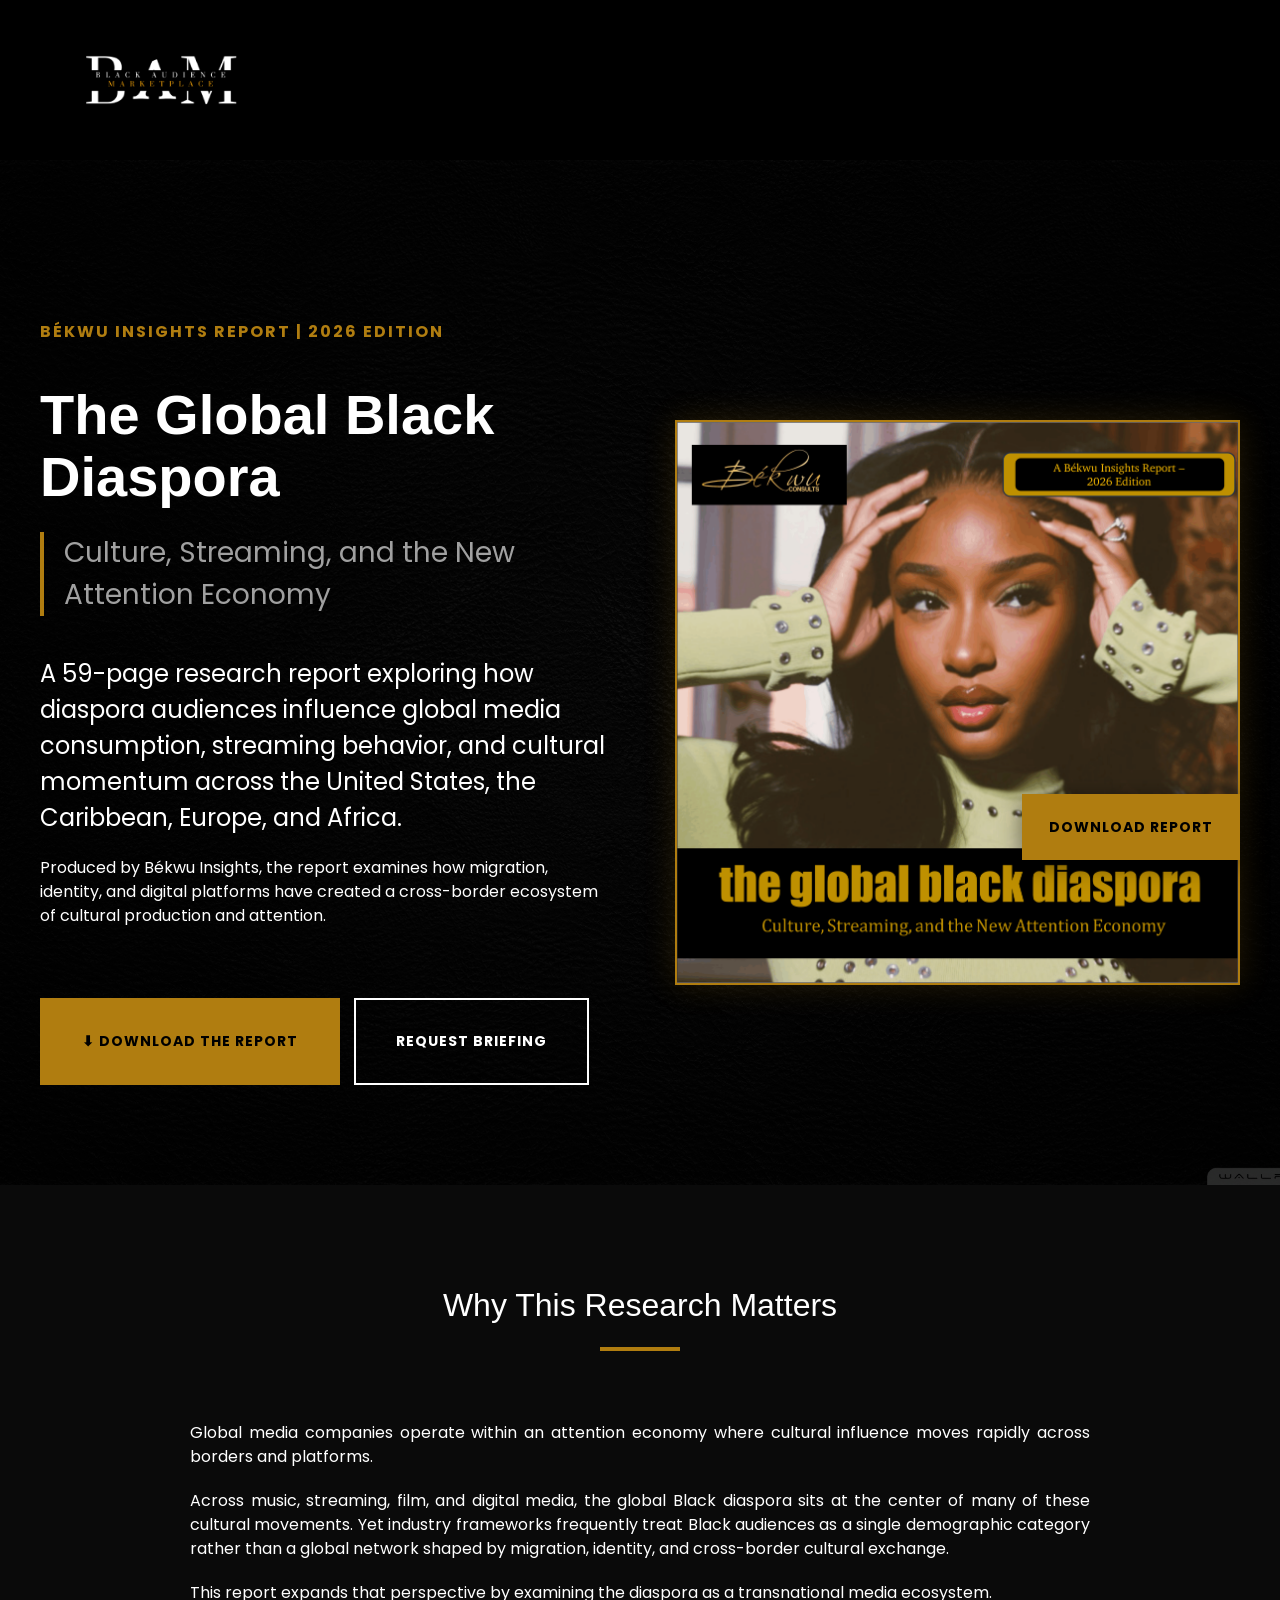
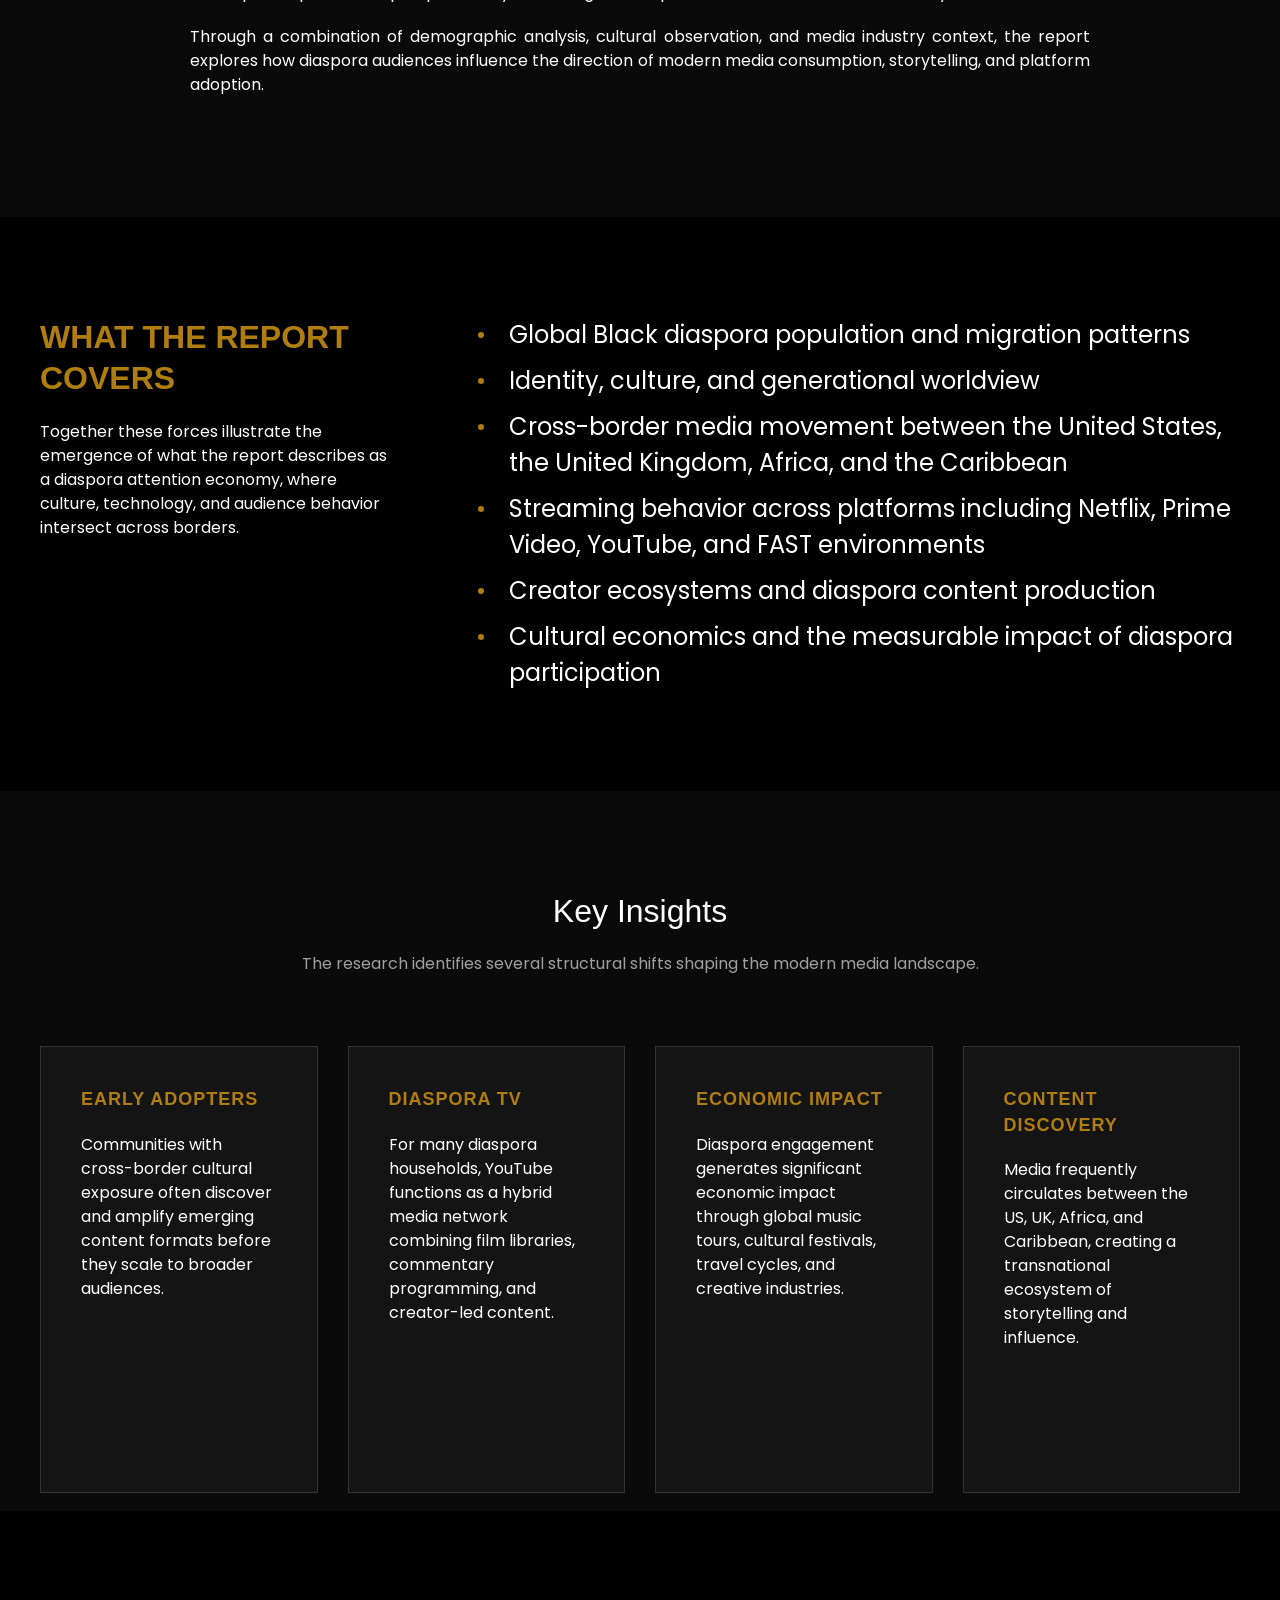
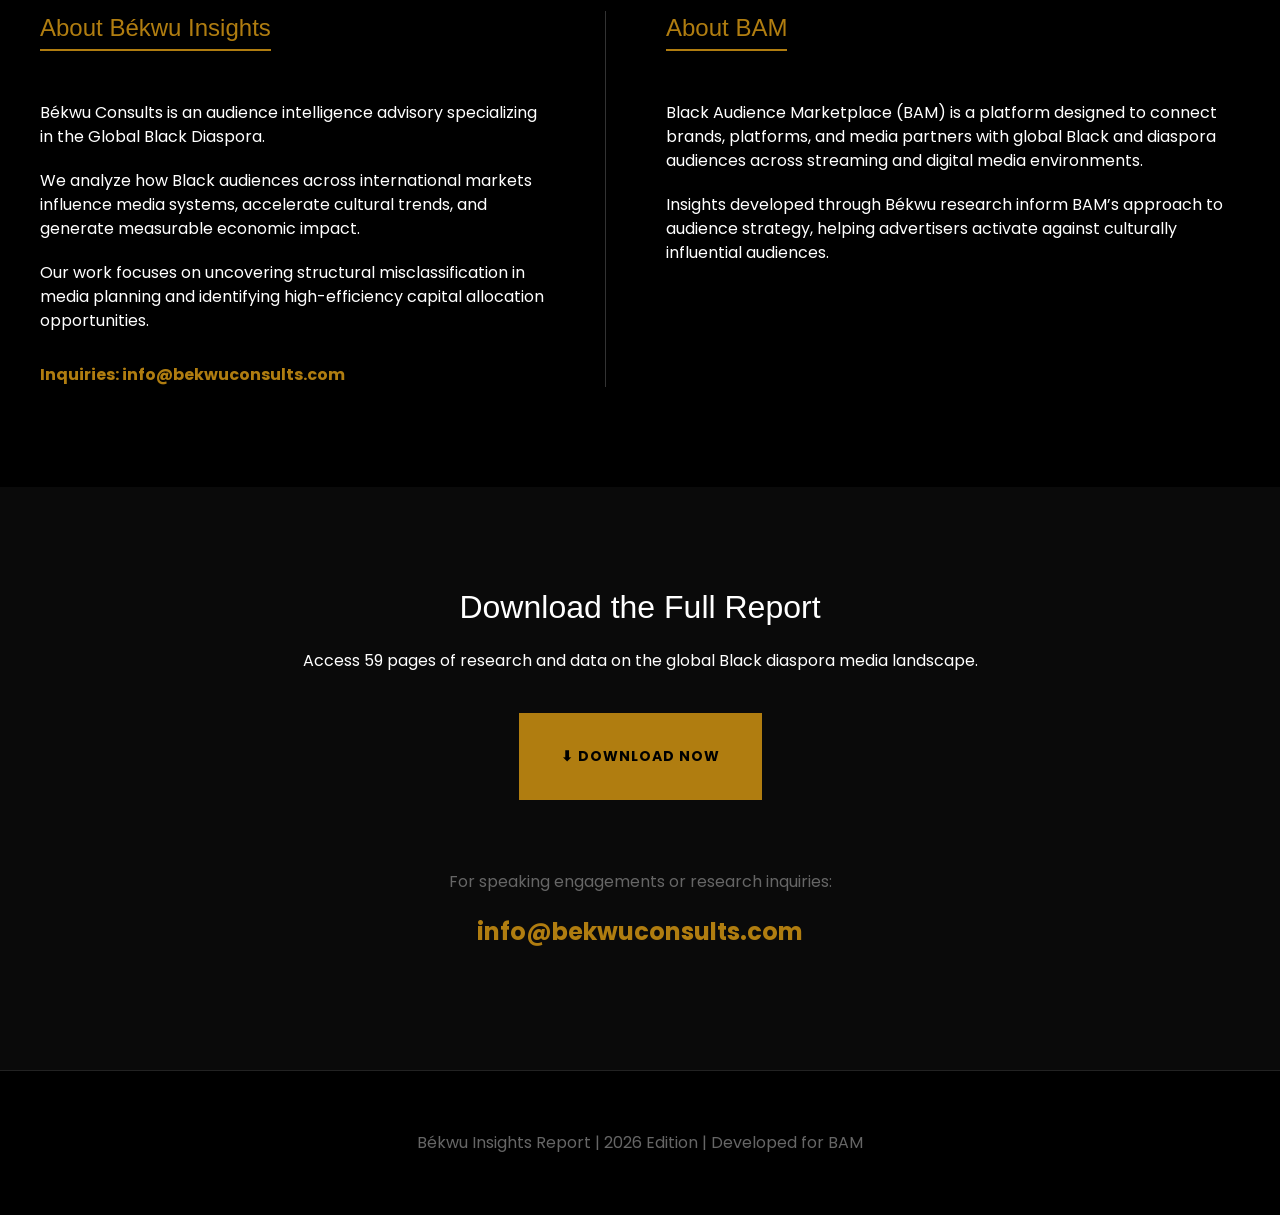
==== index.html @ 7a766313 "pushed" ====
<!DOCTYPE html>
<html lang="en">
<head>
    <meta charset="UTF-8">
    <meta name="viewport" content="width=device-width, initial-scale=1.0">
    <title>The Global Black Diaspora Report | Békwu Insights</title>

    <!-- Social Media Sharing Meta Tags -->
    <meta name="description" content="A 59-page research report exploring how diaspora audiences influence global media consumption, streaming behavior, and cultural momentum.">

    <!-- Open Graph / Facebook -->
    <meta property="og:type" content="website">
    <meta property="og:url" content="https://www.blackaudiencemarketplace.com/global-black-diaspora-report/">
    <meta property="og:title" content="The Global Black Diaspora: Culture, Streaming, and the New Attention Economy">
    <meta property="og:description" content="Download the 2026 Békwu Insights Report on global diaspora media consumption and cultural influence.">
    <meta property="og:image" content="https://www.blackaudiencemarketplace.com/global-black-diaspora-report/assets/img/cover.png">

    <!-- Twitter -->
    <meta property="twitter:card" content="summary_large_image">
    <meta property="twitter:url" content="https://www.blackaudiencemarketplace.com/global-black-diaspora-report/">
    <meta property="twitter:title" content="The Global Black Diaspora: Culture, Streaming, and the New Attention Economy">
    <meta property="twitter:description" content="Download the 2026 Békwu Insights Report on global diaspora media consumption and cultural influence.">
    <meta property="twitter:image" content="https://www.blackaudiencemarketplace.com/global-black-diaspora-report/assets/img/cover.png">

    <!-- Fonts -->
    <link href="https://fonts.googleapis.com/css2?family=Poppins:wght@400;500;600;700;800&display=swap" rel="stylesheet">
    <!-- UIkit Framework (referenced from main assets) -->
    <link rel="stylesheet" href="assets/css/vendors.min.css">
    <link rel="stylesheet" href="assets/css/font-awesome.min.css">
    <!-- Custom Dark Theme Styling -->
    <link rel="stylesheet" href="custom.css">

    <!-- Favicon -->
    <link rel="icon" type="image/png" href="assets/img/favicon.png">
</head>
<body>

<div class="nav-container">
    <div class="uk-container">
        <div class="uk-navbar-container uk-navbar-transparent">
            <nav class="uk-navbar" data-uk-navbar>
                <div class="uk-navbar-left">
                    <a href="https://blackaudiencemarketplace.com/" class="uk-navbar-item uk-logo">
                        <img src="assets/img/logo.png" alt="Black Audience Marketplace" class="logo-img">
                    </a>
                </div>
            </nav>
        </div>
    </div>
</div>

<!-- Hero Section -->
<section class="hero-section">
    <div class="uk-container">
        <div class="uk-grid uk-grid-large uk-flex-middle" data-uk-grid>
            <div class="uk-width-1-2@m">
                <span class="hero-label">Békwu Insights Report | 2026 Edition</span>
                <h1 class="hero-title">The Global Black Diaspora</h1>
                <p class="hero-subtitle">Culture, Streaming, and the New Attention Economy</p>

                <!-- Mobile Only Cover Image -->
                <div class="uk-hidden@m uk-margin-medium-bottom">
                    <div class="report-cover-container">
                        <img src="assets/img/cover.png" alt="Global Black Diaspora Report Cover" class="report-cover-img">
                    </div>
                </div>

                <p class="uk-text-large">A 59-page research report exploring how diaspora audiences influence global media consumption, streaming behavior, and cultural momentum across the United States, the Caribbean, Europe, and Africa.</p>
                <p>Produced by Békwu Insights, the report examines how migration, identity, and digital platforms have created a cross-border ecosystem of cultural production and attention.</p>

                <div class="uk-margin-large-top">
                    <button class="uk-button uk-button-primary-custom uk-button-large download-trigger">⬇ Download the Report</button>
                    <button class="uk-button uk-button-secondary-custom uk-button-large uk-margin-small-left briefing-trigger">Request Briefing</button>
                </div>
            </div>
            <div class="uk-width-1-2@m uk-visible@m">
                <div class="report-cover-container">
                    <img src="assets/img/cover.png" alt="Global Black Diaspora Report Cover" class="report-cover-img">
                </div>
            </div>
        </div>
    </div>
</section>

<!-- Why This Research Matters -->
<section class="section-padding bg-dark-alt">
    <div class="uk-container uk-container-small">
        <div class="uk-text-center uk-margin-large-bottom">
            <h2 class="uk-heading-small" style="color: #fff;">Why This Research Matters</h2>
            <div style="height: 4px; width: 80px; background: #b07d10; margin: 20px auto;"></div>
        </div>
        <div class="uk-column-1-1 uk-text-justify">
            <p>Global media companies operate within an attention economy where cultural influence moves rapidly across borders and platforms.</p>
            <p>Across music, streaming, film, and digital media, the global Black diaspora sits at the center of many of these cultural movements. Yet industry frameworks frequently treat Black audiences as a single demographic category rather than a global network shaped by migration, identity, and cross-border cultural exchange.</p>
            <p>This report expands that perspective by examining the diaspora as a transnational media ecosystem.</p>
            <p>Through a combination of demographic analysis, cultural observation, and media industry context, the report explores how diaspora audiences influence the direction of modern media consumption, storytelling, and platform adoption.</p>
        </div>
    </div>
</section>

<!-- What The Report Covers -->
<section class="section-padding">
    <div class="uk-container">
        <div class="uk-grid uk-grid-large" data-uk-grid>
            <div class="uk-width-1-3@m">
                <h2 class="uk-text-bold" style="color: #b07d10; text-transform: uppercase;">What the Report Covers</h2>
                <p>Together these forces illustrate the emergence of what the report describes as a diaspora attention economy, where culture, technology, and audience behavior intersect across borders.</p>
            </div>
            <div class="uk-width-2-3@m">
                <ul class="uk-list uk-list-bullet uk-text-large">
                    <li>Global Black diaspora population and migration patterns</li>
                    <li>Identity, culture, and generational worldview</li>
                    <li>Cross-border media movement between the United States, the United Kingdom, Africa, and the Caribbean</li>
                    <li>Streaming behavior across platforms including Netflix, Prime Video, YouTube, and FAST environments</li>
                    <li>Creator ecosystems and diaspora content production</li>
                    <li>Cultural economics and the measurable impact of diaspora participation</li>
                </ul>
            </div>
        </div>
    </div>
</section>

<!-- Key Insights -->
<section class="section-padding bg-dark-alt">
    <div class="uk-container">
        <div class="uk-text-center uk-margin-large-bottom">
            <h2 class="uk-heading-small" style="color: #fff;">Key Insights</h2>
            <p style="color: #a0a0a0;">The research identifies several structural shifts shaping the modern media landscape.</p>
        </div>

        <div class="uk-grid uk-grid-medium uk-child-width-1-2@s uk-child-width-1-4@m" data-uk-grid>
            <div>
                <div class="insight-card">
                    <h4>Early Adopters</h4>
                    <p>Communities with cross-border cultural exposure often discover and amplify emerging content formats before they scale to broader audiences.</p>
                </div>
            </div>
            <div>
                <div class="insight-card">
                    <h4>Diaspora TV</h4>
                    <p>For many diaspora households, YouTube functions as a hybrid media network combining film libraries, commentary programming, and creator-led content.</p>
                </div>
            </div>
            <div>
                <div class="insight-card">
                    <h4>Economic Impact</h4>
                    <p>Diaspora engagement generates significant economic impact through global music tours, cultural festivals, travel cycles, and creative industries.</p>
                </div>
            </div>
            <div>
                <div class="insight-card">
                    <h4>Content Discovery</h4>
                    <p>Media frequently circulates between the US, UK, Africa, and Caribbean, creating a transnational ecosystem of storytelling and influence.</p>
                </div>
            </div>
        </div>
    </div>
</section>

<!-- About Sections -->
<section class="section-padding about-section">
    <div class="uk-container">
        <div class="uk-grid uk-grid-large" data-uk-grid>
            <div class="uk-width-1-2@m about-col-insights">
                <h3>About Békwu Insights</h3>
                <p>Békwu Consults is an audience intelligence advisory specializing in the Global Black Diaspora.</p>
                <p>We analyze how Black audiences across international markets influence media systems, accelerate cultural trends, and generate measurable economic impact.</p>
                <p>Our work focuses on uncovering structural misclassification in media planning and identifying high-efficiency capital allocation opportunities.</p>
                <p class="uk-text-bold" style="color: #b07d10; margin-top: 30px; ">Inquiries: <a href="mailto:info@bekwuconsults.com" style="color: #b07d10; text-decoration: none;">info@bekwuconsults.com</a></p>
            </div>
            <div class="uk-width-1-2@m about-col-bam">
                <div class="uk-hidden@m uk-margin-large-top" style="border-top: 1px solid #333; padding-top: 40px;"></div>
                <h3>About BAM</h3>
                <p>Black Audience Marketplace (BAM) is a platform designed to connect brands, platforms, and media partners with global Black and diaspora audiences across streaming and digital media environments.</p>
                <p>Insights developed through Békwu research inform BAM’s approach to audience strategy, helping advertisers activate against culturally influential audiences.</p>
            </div>
        </div>
    </div>
</section>

<!-- Call to Action -->
<section class="section-padding bg-dark-alt uk-text-center">
    <div class="uk-container uk-container-small">
        <h2 class="uk-margin-bottom" style="color: #fff;">Download the Full Report</h2>
        <p class="uk-margin-medium-bottom">Access 59 pages of research and data on the global Black diaspora media landscape.</p>
        <button class="uk-button uk-button-primary-custom uk-button-large download-trigger">⬇ Download Now</button>
        <div class="uk-margin-large-top">
            <p style="color: #666;">For speaking engagements or research inquiries:</p>
            <p class="uk-text-large uk-text-bold" style="color: #b07d10;"><a href="mailto:info@bekwuconsults.com" style="color: #b07d10; text-decoration: none;">info@bekwuconsults.com</a></p>
        </div>
    </div>
</section>

<!-- Footer -->
<footer class="footer-line">
    <div class="uk-container">
        <p>Békwu Insights Report | 2026 Edition | Developed for BAM</p>
    </div>
</footer>

<!-- Sticky Download Button -->
<div class="sticky-download">
    <button class="uk-button uk-button-primary-custom download-trigger">Download Report</button>
</div>

<!-- Modal Popup -->
<div id="download-modal" data-uk-modal>
    <div class="uk-modal-dialog uk-modal-body">
        <button class="uk-modal-close-default" type="button" data-uk-close style="color: #fff;"></button>
        <h2 class="uk-modal-title">Download the Report</h2>
        <p style="color: #a0a0a0;">Join media leaders exploring the Global Black Diaspora attention economy.</p>
        <div style="border: 1px solid #333; padding: 20px; margin-bottom: 30px;">
            <p class="uk-text-small" style="margin-bottom: 0;">Access: <strong>The Global Black Diaspora: Culture, Streaming, and the New Attention Economy.</strong></p>
        </div>

        <form id="download-form" class="uk-form-stacked">
            <div class="uk-grid-small uk-child-width-1-2@s" data-uk-grid>
                <div>
                    <label class="uk-form-label">First Name *</label>
                    <input class="uk-input" type="text" name="firstName" required>
                </div>
                <div>
                    <label class="uk-form-label">Last Name *</label>
                    <input class="uk-input" type="text" name="lastName" required>
                </div>
            </div>
            <div class="uk-margin-small">
                <label class="uk-form-label">Email Address *</label>
                <input class="uk-input" type="email" name="email" required>
            </div>
            <div class="uk-grid-small uk-child-width-1-2@s" data-uk-grid>
                <div>
                    <label class="uk-form-label">Company</label>
                    <input class="uk-input" type="text" name="company">
                </div>
                <div>
                    <label class="uk-form-label">Role / Title</label>
                    <input class="uk-input" type="text" name="role">
                </div>
            </div>
            <div class="uk-margin-small">
                <label class="uk-form-label">Industry</label>
                <select class="uk-select" name="industry">
                    <option value="">Select Industry...</option>
                    <option>Brand / Advertiser</option>
                    <option>Media Company / Network</option>
                    <option>Streaming Platform</option>
                    <option>Advertising Agency</option>
                    <option>Investment / Finance</option>
                    <option>Research / Analytics</option>
                    <option>Production Company / Studio</option>
                    <option>Independent Creator</option>
                    <option>Other</option>
                </select>
            </div>
            <div class="uk-margin-small">
                <label class="uk-form-label">Area of Interest</label>
                <select class="uk-select" name="interest">
                    <option value="">Select Interest...</option>
                    <option>Advertising & Brand Strategy</option>
                    <option>Streaming / Platform Strategy</option>
                    <option>Diaspora Media & Cultural Trends</option>
                    <option>Investment Opportunities</option>
                    <option>Content Production & Distribution</option>
                    <option>Academic / Research</option>
                    <option>General Interest</option>
                </select>
            </div>

            <div class="uk-margin-large-top">
                <button type="submit" class="uk-button uk-button-primary-custom uk-width-1-1">Access Report</button>
            </div>

            <p class="uk-text-small uk-text-muted uk-margin-top uk-text-center">Your information will only be used for research updates and insights from Békwu Consults.</p>
        </form>

        <div id="thank-you-message" style="display:none;" class="uk-text-center uk-padding">
            <div class="uk-margin-medium-bottom">
                <i class="fa fa-check-circle fa-4x" style="color: #b07d10;"></i>
            </div>
            <h3 style="color: #fff;">Thank You.</h3>
            <p>Your research download will begin shortly.</p>
            <p class="uk-text-small" style="color: #666;">Check your downloads folder or <a href="#" id="manual-download" style="color: #b07d10;">click here</a>.</p>
        </div>
    </div>
</div>

<!-- Briefing Modal -->
<div id="briefing-modal" data-uk-modal>
    <div class="uk-modal-dialog uk-modal-body">
        <button class="uk-modal-close-default" type="button" data-uk-close style="color: #fff;"></button>
        <h2 class="uk-modal-title">Request an Executive Briefing</h2>
        <p style="color: #a0a0a0;">Schedule a research briefing or strategy discussion based on insights from <strong>The Global Black Diaspora: Culture, Streaming, and the New Attention Economy.</strong></p>

        <form id="briefing-form" class="uk-form-stacked uk-margin-top">
            <div class="uk-grid-small uk-child-width-1-2@s" data-uk-grid>
                <div>
                    <label class="uk-form-label">First Name *</label>
                    <input class="uk-input" type="text" name="firstName" required>
                </div>
                <div>
                    <label class="uk-form-label">Last Name *</label>
                    <input class="uk-input" type="text" name="lastName" required>
                </div>
            </div>
            <div class="uk-margin-small">
                <label class="uk-form-label">Email Address *</label>
                <input class="uk-input" type="email" name="email" required>
            </div>
            <div class="uk-grid-small uk-child-width-1-2@s" data-uk-grid>
                <div>
                    <label class="uk-form-label">Company / Organization</label>
                    <input class="uk-input" type="text" name="company">
                </div>
                <div>
                    <label class="uk-form-label">Role / Title</label>
                    <input class="uk-input" type="text" name="role">
                </div>
            </div>
            <div class="uk-margin-small">
                <label class="uk-form-label">Organization Type</label>
                <select class="uk-select" name="orgType">
                    <option value="">Select type...</option>
                    <option>Brand / Advertiser</option>
                    <option>Media Company / Network</option>
                    <option>Streaming Platform</option>
                    <option>Advertising Agency</option>
                    <option>Investment / Finance</option>
                    <option>Research / Analytics</option>
                    <option>Production Company / Studio</option>
                    <option>Independent Creator</option>
                    <option>Other</option>
                </select>
            </div>
            <div class="uk-margin-small">
                <label class="uk-form-label">Type of Inquiry</label>
                <select class="uk-select" name="inquiryType">
                    <option value="">Select inquiry...</option>
                    <option>Executive briefing on the report</option>
                    <option>Strategy discussion</option>
                    <option>Speaking engagement</option>
                    <option>Research collaboration</option>
                    <option>Consulting inquiry</option>
                    <option>Other</option>
                </select>
            </div>
            <div class="uk-margin-small">
                <label class="uk-form-label">Tell us briefly about your interest.</label>
                <textarea class="uk-textarea" rows="3" name="message" placeholder="Your message..."></textarea>
            </div>

            <div class="uk-margin-large-top">
                <button type="submit" class="uk-button uk-button-primary-custom uk-width-1-1">Submit Request</button>
            </div>
        </form>

        <div id="briefing-thank-you" style="display:none;" class="uk-text-center uk-padding">
            <div class="uk-margin-medium-bottom">
                <i class="fa fa-check-circle fa-4x" style="color: #b07d10;"></i>
            </div>
            <h3 style="color: #fff;">Request Received.</h3>
            <p>Thank you for your interest. A member of our team will be in touch shortly.</p>
        </div>
    </div>
</div>

<script src="assets/js/vendors.min.js"></script>
<script>
    document.addEventListener('DOMContentLoaded', function() {
        // --- Configuration ---
        // Replace this with your Google Apps Script Web App URL after deployment
        const SCRIPT_URL = 'https://script.google.com/macros/s/AKfycbyLFS5KUUReSXVdp_wSKkfkATNkLWhsENxJJ19Gk12HDUkSKc1LIdhshVKpO5A-52uZrA/exec';

        const downloadModal = UIkit.modal('#download-modal');
        const downloadForm = document.getElementById('download-form');
        const downloadThankYou = document.getElementById('thank-you-message');
        const downloadSubmitBtn = downloadForm.querySelector('button[type="submit"]');

        const briefingModal = UIkit.modal('#briefing-modal');
        const briefingForm = document.getElementById('briefing-form');
        const briefingThankYou = document.getElementById('briefing-thank-you');
        const briefingSubmitBtn = briefingForm.querySelector('button[type="submit"]');

        document.querySelectorAll('.download-trigger').forEach(btn => {
            btn.addEventListener('click', () => {
                downloadModal.show();
            });
        });

        document.querySelectorAll('.briefing-trigger').forEach(btn => {
            btn.addEventListener('click', () => {
                briefingModal.show();
            });
        });

        // Download Form Handler
        downloadForm.addEventListener('submit', function(e) {
            e.preventDefault();

            downloadSubmitBtn.disabled = true;
            downloadSubmitBtn.innerText = 'Processing...';

            const formData = new FormData(downloadForm);
            const data = Object.fromEntries(formData.entries());
            data.timestamp = new Date().toISOString();
            data.type = "download";

            // 1. Local storage backup
            let submissions = JSON.parse(localStorage.getItem('report_submissions') || '[]');
            submissions.push(data);
            localStorage.setItem('report_submissions', JSON.stringify(submissions));

            // 2. Submit to Google Apps Script
            submitToGAS(data, () => {
                downloadForm.style.display = 'none';
                downloadThankYou.style.display = 'block';
                triggerDownload();
            });
        });

        // Briefing Form Handler
        briefingForm.addEventListener('submit', function(e) {
            e.preventDefault();

            briefingSubmitBtn.disabled = true;
            briefingSubmitBtn.innerText = 'Sending...';

            const formData = new FormData(briefingForm);
            const data = Object.fromEntries(formData.entries());
            data.timestamp = new Date().toISOString();
            data.type = "briefing";

            // 1. Local storage backup
            let requests = JSON.parse(localStorage.getItem('briefing_requests') || '[]');
            requests.push(data);
            localStorage.setItem('briefing_requests', JSON.stringify(requests));

            // 2. Submit to Google Apps Script
            submitToGAS(data, () => {
                briefingForm.style.display = 'none';
                briefingThankYou.style.display = 'block';
            });
        });

        function submitToGAS(data, callback) {
            if (SCRIPT_URL) {
                fetch(SCRIPT_URL, {
                    method: 'POST',
                    mode: 'no-cors',
                    cache: 'no-cache',
                    headers: {
                        'Content-Type': 'application/json',
                    },
                    body: JSON.stringify(data),
                }).then(() => {
                    console.log('Submitted to Google Sheets');
                    callback();
                }).catch(err => {
                    console.error('Error submitting to GAS:', err);
                    callback();
                });
            } else {
                callback();
            }
        }

        UIkit.util.on('#download-modal', 'hide', () => {
            if (downloadForm.style.display === 'none') {
                setTimeout(() => {
                    downloadForm.reset();
                    downloadSubmitBtn.disabled = false;
                    downloadSubmitBtn.innerText = 'Access Report';
                    downloadForm.style.display = 'block';
                    downloadThankYou.style.display = 'none';
                }, 500);
            }
        });

        UIkit.util.on('#briefing-modal', 'hide', () => {
            if (briefingForm.style.display === 'none') {
                setTimeout(() => {
                    briefingForm.reset();
                    briefingSubmitBtn.disabled = false;
                    briefingSubmitBtn.innerText = 'Submit Request';
                    briefingForm.style.display = 'block';
                    briefingThankYou.style.display = 'none';
                }, 500);
            }
        });

        function triggerDownload() {
            const a = document.createElement("a");
            a.href = "assets/img/The Global Black Diaspora Report 2026 Edition.pdf";
            a.download = "The Global Black Diaspora Report 2026 Edition.pdf";
            document.body.appendChild(a);
            a.click();
            document.body.removeChild(a);
        }

        document.getElementById('manual-download').addEventListener('click', (e) => {
            e.preventDefault();
            triggerDownload();
        });

        window.exportSubmissions = function() {
            const submissions = JSON.parse(localStorage.getItem('report_submissions') || '[]');
            if (submissions.length === 0) return;
            const headers = Object.keys(submissions[0]);
            const csvContent = [headers.join(','), ...submissions.map(s => headers.map(h => `"${(s[h] || '').replace(/"/g, '""')}"`).join(','))].join('\n');
            const blob = new Blob([csvContent], { type: 'text/csv' });
            const link = document.createElement("a");
            link.href = window.URL.createObjectURL(blob);
            link.download = "diaspora_report_leads.csv";
            link.click();
        };
    });
</script>

</body>
</html>
---- custom.css ----
:root {
    --bg-color: #000000;
    --section-bg: #0a0a0a;
    --card-bg: #141414;
    --text-primary: #ffffff;
    --text-secondary: #a0a0a0;
    --accent-gold: #b07d10;
    --accent-gold-hover: #d49a15;
    --border-color: #333333;
}

body {
    background-color: var(--bg-color);
    color: var(--text-primary);
    font-family: 'Poppins', sans-serif;
}

.hero-section {
    background: linear-gradient(rgba(0,0,0,0.7), rgba(0,0,0,0.7)), url('assets/img/page-title-bg.jpg') no-repeat center center;
    background-size: cover;
    padding: 160px 0 100px;
}

.hero-label {
    color: var(--accent-gold);
    font-weight: 700;
    text-transform: uppercase;
    letter-spacing: 2px;
    margin-bottom: 15px;
    display: block;
}

.hero-title {
    font-size: 56px;
    font-weight: 800;
    line-height: 1.1;
    margin-bottom: 25px;
    color: #fff;
}

.hero-subtitle {
    font-size: 28px;
    color: var(--text-secondary);
    margin-bottom: 40px;
    border-left: 4px solid var(--accent-gold);
    padding-left: 20px;
}

.report-cover-container {
    background: #111;
    border: 2px solid var(--accent-gold);
    display: flex;
    align-items: center;
    justify-content: center;
    border-radius: 0;
    box-shadow: 0 0 30px rgba(176, 125, 16, 0.2);
    overflow: hidden;
}

.report-cover-img {
    width: 100%;
    height: auto;
    display: block;
}

.section-padding {
    padding: 100px 0;
}

.bg-dark-alt {
    background-color: var(--section-bg);
}

.insight-card {
    background: var(--card-bg);
    padding: 40px;
    border: 1px solid var(--border-color);
    height: 100%;
    transition: all 0.4s ease;
    border-radius: 0; /* Rectangular */
}

.insight-card:hover {
    border-color: var(--accent-gold);
    transform: translateY(-10px);
    box-shadow: 0 10px 40px rgba(0,0,0,0.5);
}

.insight-card h4 {
    color: var(--accent-gold);
    font-weight: 700;
    margin-bottom: 20px;
    text-transform: uppercase;
    font-size: 18px;
    letter-spacing: 1px;
}

.uk-button {
    border-radius: 0; /* Sharp corners */
    text-transform: uppercase;
    font-weight: 700;
    letter-spacing: 1px;
    padding: 15px 40px;
    transition: all 0.3s ease;
}

.uk-button-primary-custom {
    background-color: var(--accent-gold);
    color: #000;
    border: 2px solid var(--accent-gold);
}

.uk-button-primary-custom:hover {
    background-color: var(--accent-gold-hover);
    border-color: var(--accent-gold-hover);
    color: #000;
}

.uk-button-secondary-custom {
    background-color: transparent;
    color: var(--text-primary);
    border: 2px solid var(--text-primary);
}

.uk-button-secondary-custom:hover {
    background-color: var(--text-primary);
    color: #000;
}

.sticky-download {
    position: fixed;
    bottom: 40px;
    right: 40px;
    z-index: 1000;
}

.sticky-download .uk-button {
    padding: 12px 25px;
    box-shadow: 0 5px 25px rgba(0,0,0,0.5);
}

.logo-img {
    max-height: 50px;
}

.nav-container {
    padding: 40px 0;
    background: transparent;
}

.uk-modal-dialog {
    background-color: #111;
    color: #fff;
    border: 1px solid var(--accent-gold);
    border-radius: 0;
}

.uk-modal-title {
    color: var(--accent-gold);
    font-weight: 800;
    text-transform: uppercase;
}

.uk-input, .uk-select, .uk-textarea {
    background-color: #222;
    color: #fff;
    border: 1px solid #444;
    border-radius: 0;
}

.uk-input:focus, .uk-select:focus {
    border-color: var(--accent-gold);
    background-color: #2a2a2a;
}

.uk-form-label {
    color: var(--text-secondary);
    font-size: 12px;
    text-transform: uppercase;
    letter-spacing: 1px;
}

.footer-line {
    padding: 60px 0;
    border-top: 1px solid #222;
    text-align: center;
    color: #666;
    background: #000;
}

.about-section h3 {
    color: var(--accent-gold);
    border-bottom: 2px solid var(--accent-gold);
    display: inline-block;
    padding-bottom: 5px;
    margin-top: 0;
    margin-bottom: 30px;
}

@media (min-width: 960px) {
    .about-col-insights {
        padding-right: 60px !important;
    }
    .about-col-bam {
        padding-left: 60px !important;
        border-left: 1px solid #333;
    }
}

.uk-list-bullet > li::before {
    background-image: url("data:image/svg+xml;charset=UTF-8,%3Csvg%20width%3D%226%22%20height%3D%226%22%20viewBox%3D%220%200%206%206%22%20xmlns%3D%22http%3A//www.w3.org/2000/svg%22%3E%3Ccircle%20fill%3D%22%23b07d10%22%20cx%3D%223%22%20cy%3D%223%22%20r%3D%223%22%20/%3E%3C/svg%3E");
}

/* Mobile Responsiveness */
@media (max-width: 959px) {
    .hero-section {
        padding: 100px 0 60px;
        text-align: center;
    }

    .hero-title {
        font-size: 38px;
    }

    .hero-subtitle {
        font-size: 20px;
        border-left: none;
        border-bottom: 2px solid var(--accent-gold);
        padding-left: 0;
        padding-bottom: 15px;
        display: inline-block;
    }

    .uk-button-secondary-custom {
        margin-left: 0 !important;
        margin-top: 15px;
    }

    .uk-button {
        width: 100%;
        display: block;
    }

    .report-cover-container {
        margin-top: 40px;
    }

    .section-padding {
        padding: 60px 0;
    }

    .insight-card {
        padding: 30px;
    }

    .sticky-download {
        right: 20px;
        bottom: 20px;
    }
}

@media (max-width: 640px) {
    .hero-title {
        font-size: 32px;
    }

    .nav-container {
        padding: 20px 0;
    }
}
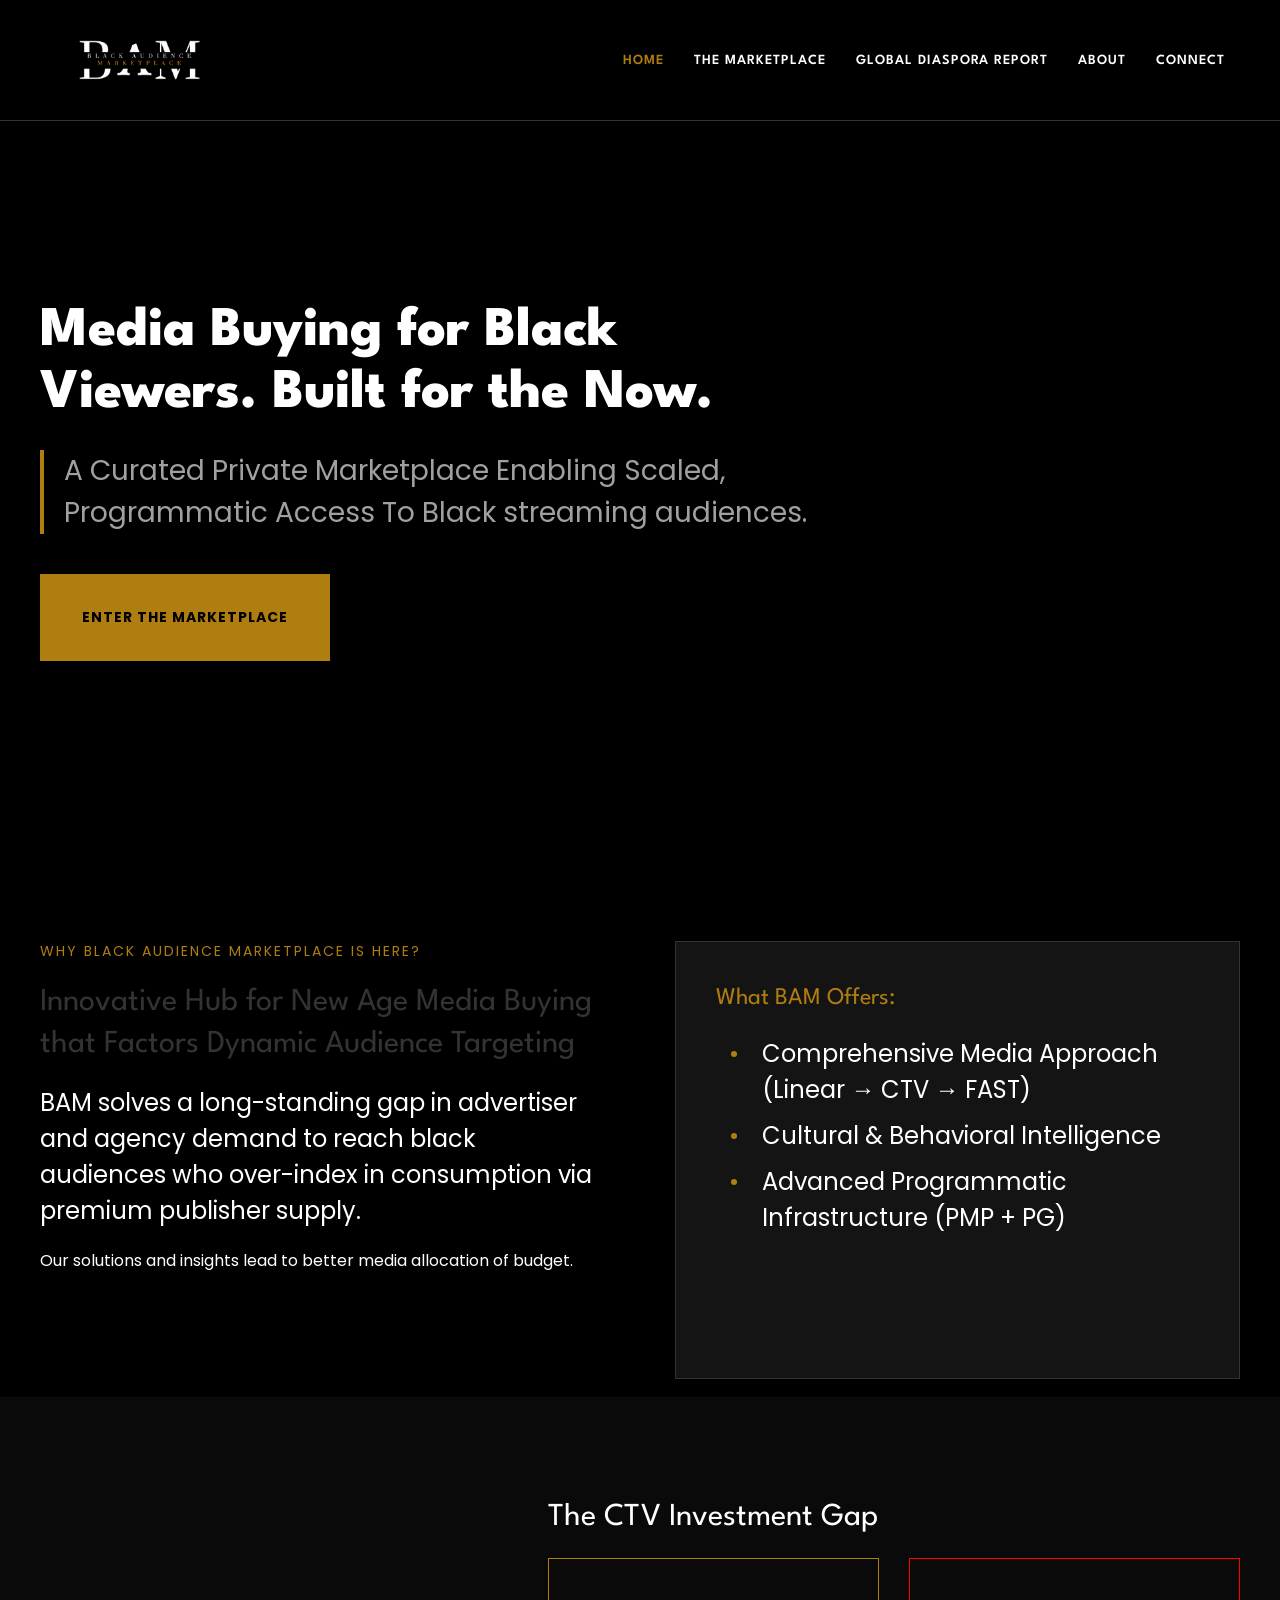
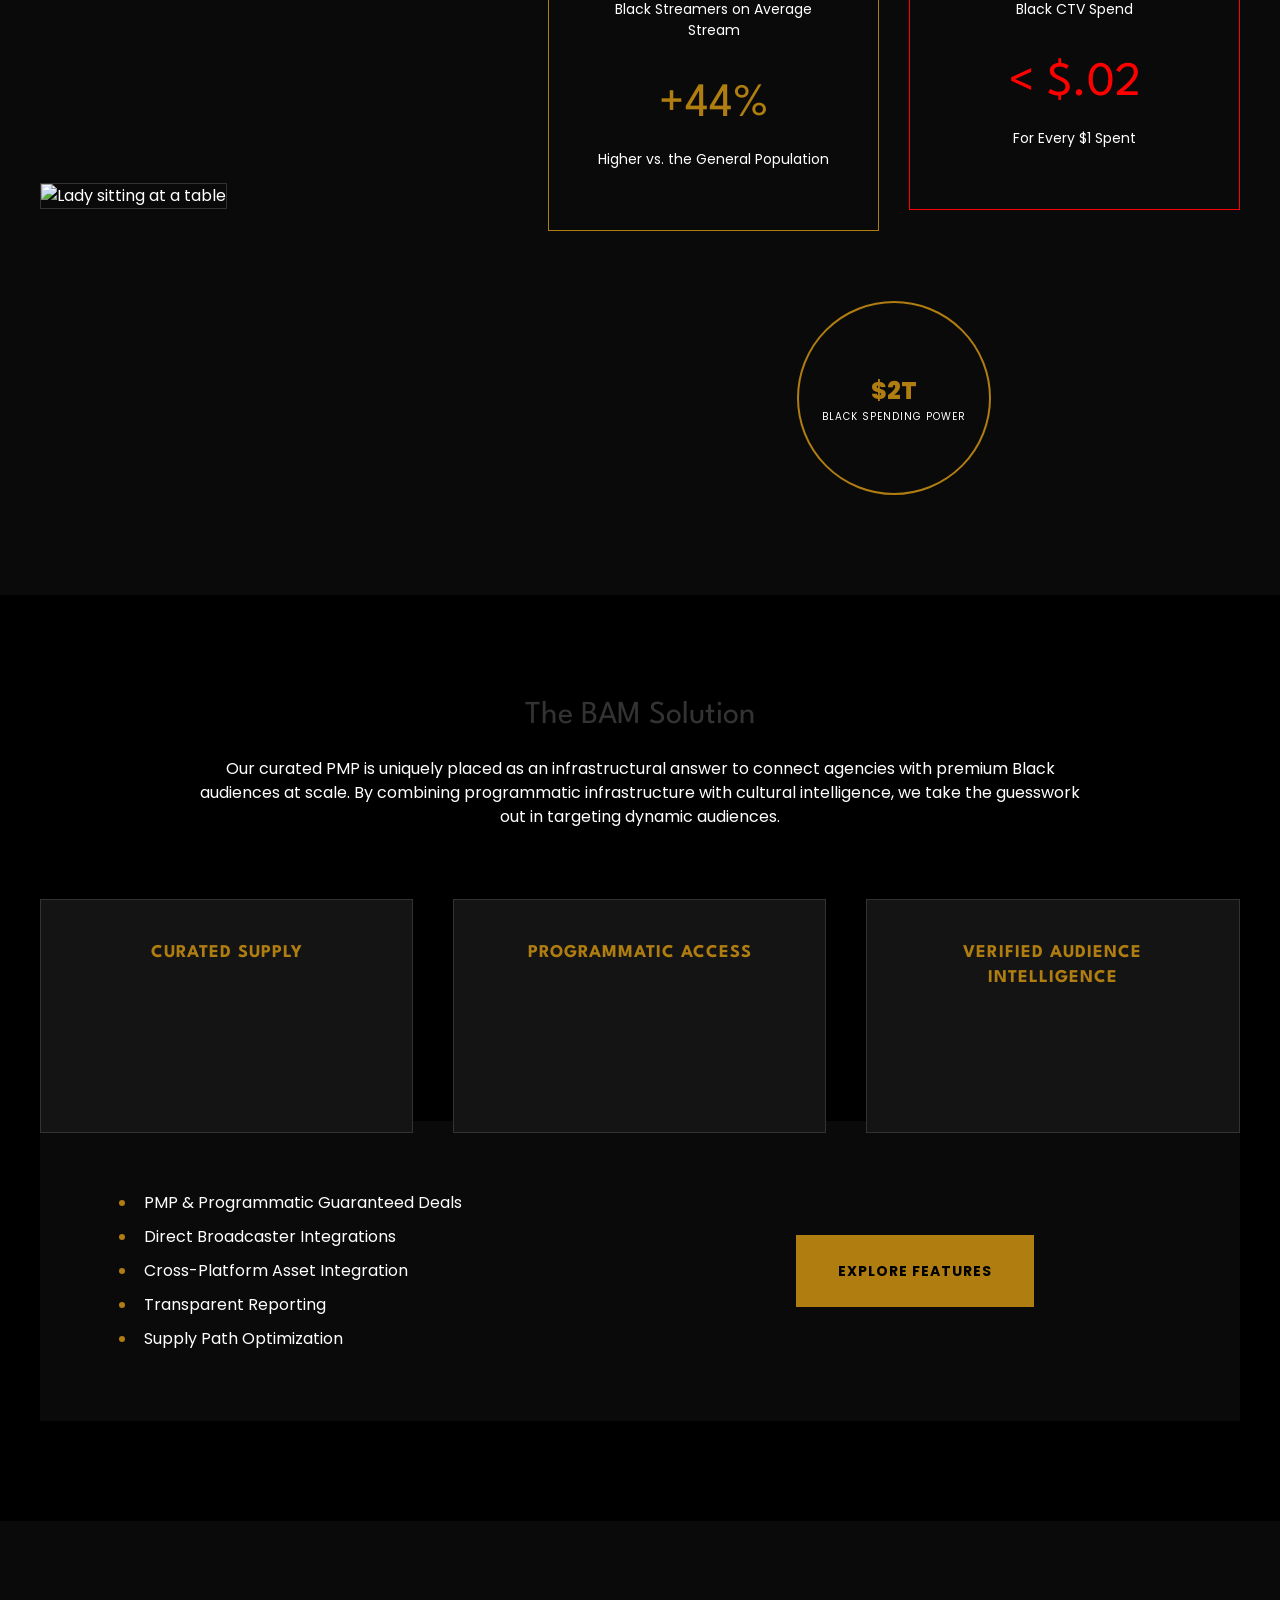
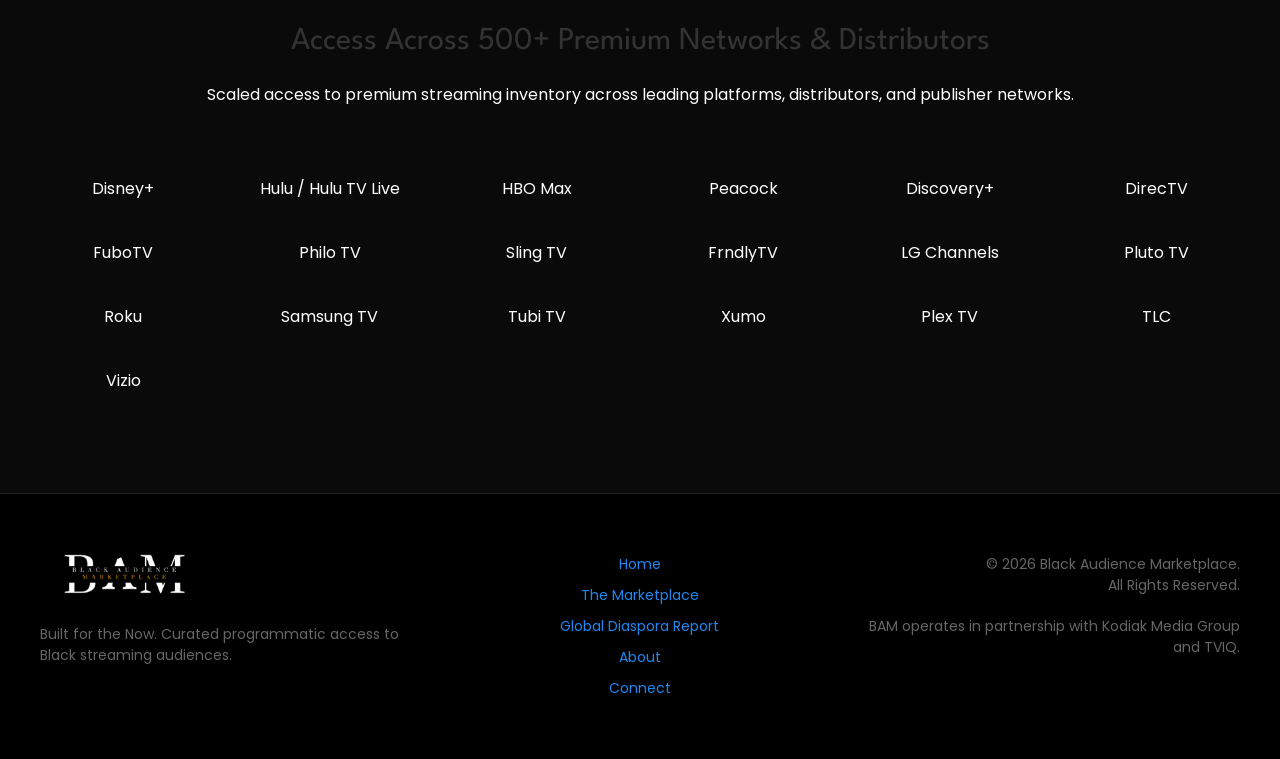
==== commit ea74e660: "feat: implement futuristic multi-page website structure - Created index.html (Home), marketplace.htm" ====
--- a/index.html
+++ b/index.html
@@ -3,518 +3,277 @@
 <head>
     <meta charset="UTF-8">
     <meta name="viewport" content="width=device-width, initial-scale=1.0">
-    <title>The Global Black Diaspora Report | Békwu Insights</title>
-
-    <!-- Social Media Sharing Meta Tags -->
-    <meta name="description" content="A 59-page research report exploring how diaspora audiences influence global media consumption, streaming behavior, and cultural momentum.">
-
-    <!-- Open Graph / Facebook -->
-    <meta property="og:type" content="website">
-    <meta property="og:url" content="https://www.blackaudiencemarketplace.com/global-black-diaspora-report/">
-    <meta property="og:title" content="The Global Black Diaspora: Culture, Streaming, and the New Attention Economy">
-    <meta property="og:description" content="Download the 2026 Békwu Insights Report on global diaspora media consumption and cultural influence.">
-    <meta property="og:image" content="https://www.blackaudiencemarketplace.com/global-black-diaspora-report/assets/img/cover.png">
-
-    <!-- Twitter -->
-    <meta property="twitter:card" content="summary_large_image">
-    <meta property="twitter:url" content="https://www.blackaudiencemarketplace.com/global-black-diaspora-report/">
-    <meta property="twitter:title" content="The Global Black Diaspora: Culture, Streaming, and the New Attention Economy">
-    <meta property="twitter:description" content="Download the 2026 Békwu Insights Report on global diaspora media consumption and cultural influence.">
-    <meta property="twitter:image" content="https://www.blackaudiencemarketplace.com/global-black-diaspora-report/assets/img/cover.png">
-
-    <!-- Fonts -->
+    <title>Black Audience Marketplace | Media Buying for Black Viewers</title>
     <link href="https://fonts.googleapis.com/css2?family=Poppins:wght@400;500;600;700;800&display=swap" rel="stylesheet">
-    <!-- UIkit Framework (referenced from main assets) -->
     <link rel="stylesheet" href="assets/css/vendors.min.css">
     <link rel="stylesheet" href="assets/css/font-awesome.min.css">
-    <!-- Custom Dark Theme Styling -->
     <link rel="stylesheet" href="custom.css">
-
-    <!-- Favicon -->
     <link rel="icon" type="image/png" href="assets/img/favicon.png">
+    <style>
+        .home-hero {
+            background: linear-gradient(rgba(0,0,0,0.6), rgba(0,0,0,0.6)), url('https://images.unsplash.com/photo-1522869635100-9f4c5e86aa37?auto=format&fit=crop&q=80&w=1920') no-repeat center center;
+            background-size: cover;
+            min-height: 80vh;
+            display: flex;
+            align-items: center;
+        }
+        .stats-visual {
+            background: #0a0a0a;
+            border: 1px solid var(--accent-gold);
+            padding: 40px;
+            position: relative;
+            overflow: hidden;
+        }
+        .stats-visual h2 {
+            color: var(--accent-gold);
+            font-size: 3rem;
+            margin-bottom: 0;
+            line-height: 1;
+        }
+        .stat-circle {
+            border: 2px solid var(--accent-gold);
+            border-radius: 50%;
+            width: 150px;
+            height: 150px;
+            display: flex;
+            flex-direction: column;
+            align-items: center;
+            justify-content: center;
+            text-align: center;
+            padding: 20px;
+            margin: 0 auto;
+        }
+        .stat-circle .value {
+            font-size: 24px;
+            font-weight: 800;
+            color: var(--accent-gold);
+        }
+        .stat-circle .label {
+            font-size: 10px;
+            text-transform: uppercase;
+            letter-spacing: 1px;
+        }
+        .logo-grid img {
+            filter: brightness(0) invert(1);
+            max-height: 30px;
+            opacity: 0.6;
+            transition: opacity 0.3s;
+        }
+        .logo-grid img:hover {
+            opacity: 1;
+        }
+    </style>
 </head>
 <body>
 
 <div class="nav-container">
     <div class="uk-container">
-        <div class="uk-navbar-container uk-navbar-transparent">
-            <nav class="uk-navbar" data-uk-navbar>
-                <div class="uk-navbar-left">
-                    <a href="https://blackaudiencemarketplace.com/" class="uk-navbar-item uk-logo">
-                        <img src="assets/img/logo.png" alt="Black Audience Marketplace" class="logo-img">
-                    </a>
-                </div>
-            </nav>
-        </div>
+        <nav class="uk-navbar-container uk-navbar-transparent" data-uk-navbar>
+            <div class="uk-navbar-left">
+                <a href="index.html" class="uk-navbar-item uk-logo">
+                    <img src="assets/img/logo.png" alt="Black Audience Marketplace" class="logo-img">
+                </a>
+            </div>
+            <div class="uk-navbar-right">
+                <ul class="uk-navbar-nav uk-visible@m">
+                    <li class="uk-active"><a href="index.html">Home</a></li>
+                    <li><a href="marketplace.html">The Marketplace</a></li>
+                    <li><a href="report.html">Global Diaspora Report</a></li>
+                    <li><a href="about.html">About</a></li>
+                    <li><a href="connect.html">Connect</a></li>
+                </ul>
+                <a class="uk-navbar-toggle uk-hidden@m" data-uk-navbar-toggle-icon href="#" data-uk-toggle="target: #offcanvas-nav"></a>
+            </div>
+        </nav>
     </div>
 </div>
 
-<!-- Hero Section -->
-<section class="hero-section">
+<div id="offcanvas-nav" data-uk-offcanvas="flip: true; overlay: true">
+    <div class="uk-offcanvas-bar">
+        <button class="uk-offcanvas-close" type="button" data-uk-close></button>
+        <ul class="uk-nav uk-nav-default">
+            <li class="uk-active"><a href="index.html">Home</a></li>
+            <li><a href="marketplace.html">The Marketplace</a></li>
+            <li><a href="report.html">Global Diaspora Report</a></li>
+            <li><a href="about.html">About</a></li>
+            <li><a href="connect.html">Connect</a></li>
+        </ul>
+    </div>
+</div>
+
+<!-- Section 1: Hero -->
+<section class="home-hero">
+    <div class="uk-container">
+        <div class="uk-width-2-3@m">
+            <h1 class="hero-title">Media Buying for Black Viewers. Built for the Now.</h1>
+            <p class="hero-subtitle">A Curated Private Marketplace Enabling Scaled, Programmatic Access To Black streaming audiences.</p>
+            <a href="marketplace.html" class="uk-button uk-button-primary-custom uk-button-large">Enter The Marketplace</a>
+        </div>
+    </div>
+</section>
+
+<!-- Section 2: Two Columns -->
+<section class="section-padding">
+    <div class="uk-container">
+        <div class="uk-grid uk-grid-large" data-uk-grid>
+            <div class="uk-width-1-2@m">
+                <p class="uk-text-small uk-text-uppercase" style="color: var(--accent-gold); letter-spacing: 2px;">Why Black Audience Marketplace Is Here?</p>
+                <h2 class="uk-heading-small uk-margin-small-top">Innovative Hub for New Age Media Buying that Factors Dynamic Audience Targeting</h2>
+                <p class="uk-text-large">BAM solves a long-standing gap in advertiser and agency demand to reach black audiences who over-index in consumption via premium publisher supply.</p>
+                <p>Our solutions and insights lead to better media allocation of budget.</p>
+            </div>
+            <div class="uk-width-1-2@m">
+                <div class="insight-card">
+                    <h3 style="color: var(--accent-gold);">What BAM Offers:</h3>
+                    <ul class="uk-list uk-list-bullet uk-text-large">
+                        <li>Comprehensive Media Approach (Linear → CTV → FAST)</li>
+                        <li>Cultural & Behavioral Intelligence</li>
+                        <li>Advanced Programmatic Infrastructure (PMP + PG)</li>
+                    </ul>
+                </div>
+            </div>
+        </div>
+    </div>
+</section>
+
+<!-- Section 3: The CTV Investment Gap -->
+<section class="section-padding bg-dark-alt">
     <div class="uk-container">
         <div class="uk-grid uk-grid-large uk-flex-middle" data-uk-grid>
-            <div class="uk-width-1-2@m">
-                <span class="hero-label">Békwu Insights Report | 2026 Edition</span>
-                <h1 class="hero-title">The Global Black Diaspora</h1>
-                <p class="hero-subtitle">Culture, Streaming, and the New Attention Economy</p>
-
-                <!-- Mobile Only Cover Image -->
-                <div class="uk-hidden@m uk-margin-medium-bottom">
-                    <div class="report-cover-container">
-                        <img src="assets/img/cover.png" alt="Global Black Diaspora Report Cover" class="report-cover-img">
+            <div class="uk-width-2-5@m">
+                <div class="uk-inline">
+                    <img src="https://images.unsplash.com/photo-1594909122845-11baa439b7bf?auto=format&fit=crop&q=80&w=800" alt="Lady sitting at a table" style="border: 1px solid #333;">
+                </div>
+            </div>
+            <div class="uk-width-3-5@m">
+                <h2 class="uk-margin-bottom" style="color: #fff;">The CTV Investment Gap</h2>
+                <div class="uk-grid uk-child-width-1-2@s uk-grid-medium" data-uk-grid>
+                    <div>
+                        <div class="stats-visual uk-text-center">
+                            <p class="uk-text-small">Black Streamers on Average Stream</p>
+                            <h2>+44%</h2>
+                            <p class="uk-text-small">Higher vs. the General Population</p>
+                        </div>
                     </div>
-                </div>
-
-                <p class="uk-text-large">A 59-page research report exploring how diaspora audiences influence global media consumption, streaming behavior, and cultural momentum across the United States, the Caribbean, Europe, and Africa.</p>
-                <p>Produced by Békwu Insights, the report examines how migration, identity, and digital platforms have created a cross-border ecosystem of cultural production and attention.</p>
-
-                <div class="uk-margin-large-top">
-                    <button class="uk-button uk-button-primary-custom uk-button-large download-trigger">⬇ Download the Report</button>
-                    <button class="uk-button uk-button-secondary-custom uk-button-large uk-margin-small-left briefing-trigger">Request Briefing</button>
-                </div>
-            </div>
-            <div class="uk-width-1-2@m uk-visible@m">
-                <div class="report-cover-container">
-                    <img src="assets/img/cover.png" alt="Global Black Diaspora Report Cover" class="report-cover-img">
-                </div>
-            </div>
-        </div>
-    </div>
-</section>
-
-<!-- Why This Research Matters -->
+                    <div>
+                        <div class="stats-visual uk-text-center" style="border-color: #f00;">
+                            <p class="uk-text-small">Black CTV Spend</p>
+                            <h2 style="color: #f00;">&lt; $.02</h2>
+                            <p class="uk-text-small">For Every $1 Spent</p>
+                        </div>
+                    </div>
+                </div>
+                <div class="uk-margin-large-top uk-text-center">
+                    <div class="stat-circle">
+                        <span class="value">$2T</span>
+                        <span class="label">Black Spending Power</span>
+                    </div>
+                </div>
+            </div>
+        </div>
+    </div>
+</section>
+
+<!-- Section 4: The BAM Solution -->
+<section class="section-padding">
+    <div class="uk-container">
+        <div class="uk-text-center uk-margin-large-bottom">
+            <h2 class="uk-heading-small">The BAM Solution</h2>
+            <p class="uk-container-small uk-margin-auto">Our curated PMP is uniquely placed as an infrastructural answer to connect agencies with premium Black audiences at scale. By combining programmatic infrastructure with cultural intelligence, we take the guesswork out in targeting dynamic audiences.</p>
+        </div>
+        <div class="uk-grid uk-child-width-1-3@m uk-margin-large-top" data-uk-grid>
+            <div class="uk-text-center">
+                <div class="insight-card">
+                    <h4>Curated Supply</h4>
+                </div>
+            </div>
+            <div class="uk-text-center">
+                <div class="insight-card">
+                    <h4>Programmatic Access</h4>
+                </div>
+            </div>
+            <div class="uk-text-center">
+                <div class="insight-card">
+                    <h4>Verified Audience Intelligence</h4>
+                </div>
+            </div>
+        </div>
+
+        <div class="uk-margin-large-top bg-dark-alt uk-padding-large">
+             <div class="uk-grid uk-child-width-1-2@m" data-uk-grid>
+                 <div>
+                     <ul class="uk-list uk-list-bullet">
+                        <li>PMP & Programmatic Guaranteed Deals</li>
+                        <li>Direct Broadcaster Integrations</li>
+                        <li>Cross-Platform Asset Integration</li>
+                        <li>Transparent Reporting</li>
+                        <li>Supply Path Optimization</li>
+                    </ul>
+                 </div>
+                 <div class="uk-flex uk-flex-middle uk-flex-center">
+                     <a href="marketplace.html" class="uk-button uk-button-primary-custom">Explore Features</a>
+                 </div>
+             </div>
+        </div>
+    </div>
+</section>
+
+<!-- Section 5: Access Across 500+ Premium Networks -->
 <section class="section-padding bg-dark-alt">
-    <div class="uk-container uk-container-small">
+    <div class="uk-container">
         <div class="uk-text-center uk-margin-large-bottom">
-            <h2 class="uk-heading-small" style="color: #fff;">Why This Research Matters</h2>
-            <div style="height: 4px; width: 80px; background: #b07d10; margin: 20px auto;"></div>
-        </div>
-        <div class="uk-column-1-1 uk-text-justify">
-            <p>Global media companies operate within an attention economy where cultural influence moves rapidly across borders and platforms.</p>
-            <p>Across music, streaming, film, and digital media, the global Black diaspora sits at the center of many of these cultural movements. Yet industry frameworks frequently treat Black audiences as a single demographic category rather than a global network shaped by migration, identity, and cross-border cultural exchange.</p>
-            <p>This report expands that perspective by examining the diaspora as a transnational media ecosystem.</p>
-            <p>Through a combination of demographic analysis, cultural observation, and media industry context, the report explores how diaspora audiences influence the direction of modern media consumption, storytelling, and platform adoption.</p>
-        </div>
-    </div>
-</section>
-
-<!-- What The Report Covers -->
-<section class="section-padding">
-    <div class="uk-container">
-        <div class="uk-grid uk-grid-large" data-uk-grid>
-            <div class="uk-width-1-3@m">
-                <h2 class="uk-text-bold" style="color: #b07d10; text-transform: uppercase;">What the Report Covers</h2>
-                <p>Together these forces illustrate the emergence of what the report describes as a diaspora attention economy, where culture, technology, and audience behavior intersect across borders.</p>
-            </div>
-            <div class="uk-width-2-3@m">
-                <ul class="uk-list uk-list-bullet uk-text-large">
-                    <li>Global Black diaspora population and migration patterns</li>
-                    <li>Identity, culture, and generational worldview</li>
-                    <li>Cross-border media movement between the United States, the United Kingdom, Africa, and the Caribbean</li>
-                    <li>Streaming behavior across platforms including Netflix, Prime Video, YouTube, and FAST environments</li>
-                    <li>Creator ecosystems and diaspora content production</li>
-                    <li>Cultural economics and the measurable impact of diaspora participation</li>
+            <h2 class="uk-heading-small">Access Across 500+ Premium Networks & Distributors</h2>
+            <p>Scaled access to premium streaming inventory across leading platforms, distributors, and publisher networks.</p>
+        </div>
+
+        <div class="uk-grid uk-child-width-1-4@s uk-child-width-1-6@m logo-grid uk-flex-middle uk-text-center" data-uk-grid>
+            <div>Disney+</div>
+            <div>Hulu / Hulu TV Live</div>
+            <div>HBO Max</div>
+            <div>Peacock</div>
+            <div>Discovery+</div>
+            <div>DirecTV</div>
+            <div>FuboTV</div>
+            <div>Philo TV</div>
+            <div>Sling TV</div>
+            <div>FrndlyTV</div>
+            <div>LG Channels</div>
+            <div>Pluto TV</div>
+            <div>Roku</div>
+            <div>Samsung TV</div>
+            <div>Tubi TV</div>
+            <div>Xumo</div>
+            <div>Plex TV</div>
+            <div>TLC</div>
+            <div>Vizio</div>
+        </div>
+    </div>
+</section>
+
+<footer class="footer-line">
+    <div class="uk-container">
+        <div class="uk-grid uk-child-width-1-3@m" data-uk-grid>
+            <div class="uk-text-left@m uk-text-center">
+                <img src="assets/img/logo.png" alt="BAM" class="logo-img uk-margin-small-bottom">
+                <p class="uk-text-small">Built for the Now. Curated programmatic access to Black streaming audiences.</p>
+            </div>
+            <div class="uk-text-center">
+                <ul class="uk-list uk-text-small">
+                    <li><a href="index.html">Home</a></li>
+                    <li><a href="marketplace.html">The Marketplace</a></li>
+                    <li><a href="report.html">Global Diaspora Report</a></li>
+                    <li><a href="about.html">About</a></li>
+                    <li><a href="connect.html">Connect</a></li>
                 </ul>
             </div>
-        </div>
-    </div>
-</section>
-
-<!-- Key Insights -->
-<section class="section-padding bg-dark-alt">
-    <div class="uk-container">
-        <div class="uk-text-center uk-margin-large-bottom">
-            <h2 class="uk-heading-small" style="color: #fff;">Key Insights</h2>
-            <p style="color: #a0a0a0;">The research identifies several structural shifts shaping the modern media landscape.</p>
-        </div>
-
-        <div class="uk-grid uk-grid-medium uk-child-width-1-2@s uk-child-width-1-4@m" data-uk-grid>
-            <div>
-                <div class="insight-card">
-                    <h4>Early Adopters</h4>
-                    <p>Communities with cross-border cultural exposure often discover and amplify emerging content formats before they scale to broader audiences.</p>
-                </div>
-            </div>
-            <div>
-                <div class="insight-card">
-                    <h4>Diaspora TV</h4>
-                    <p>For many diaspora households, YouTube functions as a hybrid media network combining film libraries, commentary programming, and creator-led content.</p>
-                </div>
-            </div>
-            <div>
-                <div class="insight-card">
-                    <h4>Economic Impact</h4>
-                    <p>Diaspora engagement generates significant economic impact through global music tours, cultural festivals, travel cycles, and creative industries.</p>
-                </div>
-            </div>
-            <div>
-                <div class="insight-card">
-                    <h4>Content Discovery</h4>
-                    <p>Media frequently circulates between the US, UK, Africa, and Caribbean, creating a transnational ecosystem of storytelling and influence.</p>
-                </div>
-            </div>
-        </div>
-    </div>
-</section>
-
-<!-- About Sections -->
-<section class="section-padding about-section">
-    <div class="uk-container">
-        <div class="uk-grid uk-grid-large" data-uk-grid>
-            <div class="uk-width-1-2@m about-col-insights">
-                <h3>About Békwu Insights</h3>
-                <p>Békwu Consults is an audience intelligence advisory specializing in the Global Black Diaspora.</p>
-                <p>We analyze how Black audiences across international markets influence media systems, accelerate cultural trends, and generate measurable economic impact.</p>
-                <p>Our work focuses on uncovering structural misclassification in media planning and identifying high-efficiency capital allocation opportunities.</p>
-                <p class="uk-text-bold" style="color: #b07d10; margin-top: 30px; ">Inquiries: <a href="mailto:info@bekwuconsults.com" style="color: #b07d10; text-decoration: none;">info@bekwuconsults.com</a></p>
-            </div>
-            <div class="uk-width-1-2@m about-col-bam">
-                <div class="uk-hidden@m uk-margin-large-top" style="border-top: 1px solid #333; padding-top: 40px;"></div>
-                <h3>About BAM</h3>
-                <p>Black Audience Marketplace (BAM) is a platform designed to connect brands, platforms, and media partners with global Black and diaspora audiences across streaming and digital media environments.</p>
-                <p>Insights developed through Békwu research inform BAM’s approach to audience strategy, helping advertisers activate against culturally influential audiences.</p>
-            </div>
-        </div>
-    </div>
-</section>
-
-<!-- Call to Action -->
-<section class="section-padding bg-dark-alt uk-text-center">
-    <div class="uk-container uk-container-small">
-        <h2 class="uk-margin-bottom" style="color: #fff;">Download the Full Report</h2>
-        <p class="uk-margin-medium-bottom">Access 59 pages of research and data on the global Black diaspora media landscape.</p>
-        <button class="uk-button uk-button-primary-custom uk-button-large download-trigger">⬇ Download Now</button>
-        <div class="uk-margin-large-top">
-            <p style="color: #666;">For speaking engagements or research inquiries:</p>
-            <p class="uk-text-large uk-text-bold" style="color: #b07d10;"><a href="mailto:info@bekwuconsults.com" style="color: #b07d10; text-decoration: none;">info@bekwuconsults.com</a></p>
-        </div>
-    </div>
-</section>
-
-<!-- Footer -->
-<footer class="footer-line">
-    <div class="uk-container">
-        <p>Békwu Insights Report | 2026 Edition | Developed for BAM</p>
+            <div class="uk-text-right@m uk-text-center">
+                <p class="uk-text-small">© 2026 Black Audience Marketplace.<br>All Rights Reserved.</p>
+                <p class="uk-text-small" style="color: #666;">BAM operates in partnership with Kodiak Media Group and TVIQ.</p>
+            </div>
+        </div>
     </div>
 </footer>
 
-<!-- Sticky Download Button -->
-<div class="sticky-download">
-    <button class="uk-button uk-button-primary-custom download-trigger">Download Report</button>
-</div>
-
-<!-- Modal Popup -->
-<div id="download-modal" data-uk-modal>
-    <div class="uk-modal-dialog uk-modal-body">
-        <button class="uk-modal-close-default" type="button" data-uk-close style="color: #fff;"></button>
-        <h2 class="uk-modal-title">Download the Report</h2>
-        <p style="color: #a0a0a0;">Join media leaders exploring the Global Black Diaspora attention economy.</p>
-        <div style="border: 1px solid #333; padding: 20px; margin-bottom: 30px;">
-            <p class="uk-text-small" style="margin-bottom: 0;">Access: <strong>The Global Black Diaspora: Culture, Streaming, and the New Attention Economy.</strong></p>
-        </div>
-
-        <form id="download-form" class="uk-form-stacked">
-            <div class="uk-grid-small uk-child-width-1-2@s" data-uk-grid>
-                <div>
-                    <label class="uk-form-label">First Name *</label>
-                    <input class="uk-input" type="text" name="firstName" required>
-                </div>
-                <div>
-                    <label class="uk-form-label">Last Name *</label>
-                    <input class="uk-input" type="text" name="lastName" required>
-                </div>
-            </div>
-            <div class="uk-margin-small">
-                <label class="uk-form-label">Email Address *</label>
-                <input class="uk-input" type="email" name="email" required>
-            </div>
-            <div class="uk-grid-small uk-child-width-1-2@s" data-uk-grid>
-                <div>
-                    <label class="uk-form-label">Company</label>
-                    <input class="uk-input" type="text" name="company">
-                </div>
-                <div>
-                    <label class="uk-form-label">Role / Title</label>
-                    <input class="uk-input" type="text" name="role">
-                </div>
-            </div>
-            <div class="uk-margin-small">
-                <label class="uk-form-label">Industry</label>
-                <select class="uk-select" name="industry">
-                    <option value="">Select Industry...</option>
-                    <option>Brand / Advertiser</option>
-                    <option>Media Company / Network</option>
-                    <option>Streaming Platform</option>
-                    <option>Advertising Agency</option>
-                    <option>Investment / Finance</option>
-                    <option>Research / Analytics</option>
-                    <option>Production Company / Studio</option>
-                    <option>Independent Creator</option>
-                    <option>Other</option>
-                </select>
-            </div>
-            <div class="uk-margin-small">
-                <label class="uk-form-label">Area of Interest</label>
-                <select class="uk-select" name="interest">
-                    <option value="">Select Interest...</option>
-                    <option>Advertising & Brand Strategy</option>
-                    <option>Streaming / Platform Strategy</option>
-                    <option>Diaspora Media & Cultural Trends</option>
-                    <option>Investment Opportunities</option>
-                    <option>Content Production & Distribution</option>
-                    <option>Academic / Research</option>
-                    <option>General Interest</option>
-                </select>
-            </div>
-
-            <div class="uk-margin-large-top">
-                <button type="submit" class="uk-button uk-button-primary-custom uk-width-1-1">Access Report</button>
-            </div>
-
-            <p class="uk-text-small uk-text-muted uk-margin-top uk-text-center">Your information will only be used for research updates and insights from Békwu Consults.</p>
-        </form>
-
-        <div id="thank-you-message" style="display:none;" class="uk-text-center uk-padding">
-            <div class="uk-margin-medium-bottom">
-                <i class="fa fa-check-circle fa-4x" style="color: #b07d10;"></i>
-            </div>
-            <h3 style="color: #fff;">Thank You.</h3>
-            <p>Your research download will begin shortly.</p>
-            <p class="uk-text-small" style="color: #666;">Check your downloads folder or <a href="#" id="manual-download" style="color: #b07d10;">click here</a>.</p>
-        </div>
-    </div>
-</div>
-
-<!-- Briefing Modal -->
-<div id="briefing-modal" data-uk-modal>
-    <div class="uk-modal-dialog uk-modal-body">
-        <button class="uk-modal-close-default" type="button" data-uk-close style="color: #fff;"></button>
-        <h2 class="uk-modal-title">Request an Executive Briefing</h2>
-        <p style="color: #a0a0a0;">Schedule a research briefing or strategy discussion based on insights from <strong>The Global Black Diaspora: Culture, Streaming, and the New Attention Economy.</strong></p>
-
-        <form id="briefing-form" class="uk-form-stacked uk-margin-top">
-            <div class="uk-grid-small uk-child-width-1-2@s" data-uk-grid>
-                <div>
-                    <label class="uk-form-label">First Name *</label>
-                    <input class="uk-input" type="text" name="firstName" required>
-                </div>
-                <div>
-                    <label class="uk-form-label">Last Name *</label>
-                    <input class="uk-input" type="text" name="lastName" required>
-                </div>
-            </div>
-            <div class="uk-margin-small">
-                <label class="uk-form-label">Email Address *</label>
-                <input class="uk-input" type="email" name="email" required>
-            </div>
-            <div class="uk-grid-small uk-child-width-1-2@s" data-uk-grid>
-                <div>
-                    <label class="uk-form-label">Company / Organization</label>
-                    <input class="uk-input" type="text" name="company">
-                </div>
-                <div>
-                    <label class="uk-form-label">Role / Title</label>
-                    <input class="uk-input" type="text" name="role">
-                </div>
-            </div>
-            <div class="uk-margin-small">
-                <label class="uk-form-label">Organization Type</label>
-                <select class="uk-select" name="orgType">
-                    <option value="">Select type...</option>
-                    <option>Brand / Advertiser</option>
-                    <option>Media Company / Network</option>
-                    <option>Streaming Platform</option>
-                    <option>Advertising Agency</option>
-                    <option>Investment / Finance</option>
-                    <option>Research / Analytics</option>
-                    <option>Production Company / Studio</option>
-                    <option>Independent Creator</option>
-                    <option>Other</option>
-                </select>
-            </div>
-            <div class="uk-margin-small">
-                <label class="uk-form-label">Type of Inquiry</label>
-                <select class="uk-select" name="inquiryType">
-                    <option value="">Select inquiry...</option>
-                    <option>Executive briefing on the report</option>
-                    <option>Strategy discussion</option>
-                    <option>Speaking engagement</option>
-                    <option>Research collaboration</option>
-                    <option>Consulting inquiry</option>
-                    <option>Other</option>
-                </select>
-            </div>
-            <div class="uk-margin-small">
-                <label class="uk-form-label">Tell us briefly about your interest.</label>
-                <textarea class="uk-textarea" rows="3" name="message" placeholder="Your message..."></textarea>
-            </div>
-
-            <div class="uk-margin-large-top">
-                <button type="submit" class="uk-button uk-button-primary-custom uk-width-1-1">Submit Request</button>
-            </div>
-        </form>
-
-        <div id="briefing-thank-you" style="display:none;" class="uk-text-center uk-padding">
-            <div class="uk-margin-medium-bottom">
-                <i class="fa fa-check-circle fa-4x" style="color: #b07d10;"></i>
-            </div>
-            <h3 style="color: #fff;">Request Received.</h3>
-            <p>Thank you for your interest. A member of our team will be in touch shortly.</p>
-        </div>
-    </div>
-</div>
-
 <script src="assets/js/vendors.min.js"></script>
-<script>
-    document.addEventListener('DOMContentLoaded', function() {
-        // --- Configuration ---
-        // Replace this with your Google Apps Script Web App URL after deployment
-        const SCRIPT_URL = 'https://script.google.com/macros/s/AKfycbyLFS5KUUReSXVdp_wSKkfkATNkLWhsENxJJ19Gk12HDUkSKc1LIdhshVKpO5A-52uZrA/exec';
-
-        const downloadModal = UIkit.modal('#download-modal');
-        const downloadForm = document.getElementById('download-form');
-        const downloadThankYou = document.getElementById('thank-you-message');
-        const downloadSubmitBtn = downloadForm.querySelector('button[type="submit"]');
-
-        const briefingModal = UIkit.modal('#briefing-modal');
-        const briefingForm = document.getElementById('briefing-form');
-        const briefingThankYou = document.getElementById('briefing-thank-you');
-        const briefingSubmitBtn = briefingForm.querySelector('button[type="submit"]');
-
-        document.querySelectorAll('.download-trigger').forEach(btn => {
-            btn.addEventListener('click', () => {
-                downloadModal.show();
-            });
-        });
-
-        document.querySelectorAll('.briefing-trigger').forEach(btn => {
-            btn.addEventListener('click', () => {
-                briefingModal.show();
-            });
-        });
-
-        // Download Form Handler
-        downloadForm.addEventListener('submit', function(e) {
-            e.preventDefault();
-
-            downloadSubmitBtn.disabled = true;
-            downloadSubmitBtn.innerText = 'Processing...';
-
-            const formData = new FormData(downloadForm);
-            const data = Object.fromEntries(formData.entries());
-            data.timestamp = new Date().toISOString();
-            data.type = "download";
-
-            // 1. Local storage backup
-            let submissions = JSON.parse(localStorage.getItem('report_submissions') || '[]');
-            submissions.push(data);
-            localStorage.setItem('report_submissions', JSON.stringify(submissions));
-
-            // 2. Submit to Google Apps Script
-            submitToGAS(data, () => {
-                downloadForm.style.display = 'none';
-                downloadThankYou.style.display = 'block';
-                triggerDownload();
-            });
-        });
-
-        // Briefing Form Handler
-        briefingForm.addEventListener('submit', function(e) {
-            e.preventDefault();
-
-            briefingSubmitBtn.disabled = true;
-            briefingSubmitBtn.innerText = 'Sending...';
-
-            const formData = new FormData(briefingForm);
-            const data = Object.fromEntries(formData.entries());
-            data.timestamp = new Date().toISOString();
-            data.type = "briefing";
-
-            // 1. Local storage backup
-            let requests = JSON.parse(localStorage.getItem('briefing_requests') || '[]');
-            requests.push(data);
-            localStorage.setItem('briefing_requests', JSON.stringify(requests));
-
-            // 2. Submit to Google Apps Script
-            submitToGAS(data, () => {
-                briefingForm.style.display = 'none';
-                briefingThankYou.style.display = 'block';
-            });
-        });
-
-        function submitToGAS(data, callback) {
-            if (SCRIPT_URL) {
-                fetch(SCRIPT_URL, {
-                    method: 'POST',
-                    mode: 'no-cors',
-                    cache: 'no-cache',
-                    headers: {
-                        'Content-Type': 'application/json',
-                    },
-                    body: JSON.stringify(data),
-                }).then(() => {
-                    console.log('Submitted to Google Sheets');
-                    callback();
-                }).catch(err => {
-                    console.error('Error submitting to GAS:', err);
-                    callback();
-                });
-            } else {
-                callback();
-            }
-        }
-
-        UIkit.util.on('#download-modal', 'hide', () => {
-            if (downloadForm.style.display === 'none') {
-                setTimeout(() => {
-                    downloadForm.reset();
-                    downloadSubmitBtn.disabled = false;
-                    downloadSubmitBtn.innerText = 'Access Report';
-                    downloadForm.style.display = 'block';
-                    downloadThankYou.style.display = 'none';
-                }, 500);
-            }
-        });
-
-        UIkit.util.on('#briefing-modal', 'hide', () => {
-            if (briefingForm.style.display === 'none') {
-                setTimeout(() => {
-                    briefingForm.reset();
-                    briefingSubmitBtn.disabled = false;
-                    briefingSubmitBtn.innerText = 'Submit Request';
-                    briefingForm.style.display = 'block';
-                    briefingThankYou.style.display = 'none';
-                }, 500);
-            }
-        });
-
-        function triggerDownload() {
-            const a = document.createElement("a");
-            a.href = "assets/img/The Global Black Diaspora Report 2026 Edition.pdf";
-            a.download = "The Global Black Diaspora Report 2026 Edition.pdf";
-            document.body.appendChild(a);
-            a.click();
-            document.body.removeChild(a);
-        }
-
-        document.getElementById('manual-download').addEventListener('click', (e) => {
-            e.preventDefault();
-            triggerDownload();
-        });
-
-        window.exportSubmissions = function() {
-            const submissions = JSON.parse(localStorage.getItem('report_submissions') || '[]');
-            if (submissions.length === 0) return;
-            const headers = Object.keys(submissions[0]);
-            const csvContent = [headers.join(','), ...submissions.map(s => headers.map(h => `"${(s[h] || '').replace(/"/g, '""')}"`).join(','))].join('\n');
-            const blob = new Blob([csvContent], { type: 'text/csv' });
-            const link = document.createElement("a");
-            link.href = window.URL.createObjectURL(blob);
-            link.download = "diaspora_report_leads.csv";
-            link.click();
-        };
-    });
-</script>
-
 </body>
 </html>
--- a/custom.css
+++ b/custom.css
@@ -1,3 +1,5 @@
+@import url('https://fonts.googleapis.com/css2?family=League+Spartan:wght@400;500;600;700;800&display=swap');
+
 :root {
     --bg-color: #000000;
     --section-bg: #0a0a0a;
@@ -7,12 +9,18 @@
     --accent-gold: #b07d10;
     --accent-gold-hover: #d49a15;
     --border-color: #333333;
+    --font-main: 'Poppins', sans-serif;
+    --font-heading: 'League Spartan', sans-serif;
 }
 
 body {
     background-color: var(--bg-color);
     color: var(--text-primary);
-    font-family: 'Poppins', sans-serif;
+    font-family: var(--font-main);
+}
+
+h1, h2, h3, h4, h5, h6, .hero-label, .uk-navbar-nav > li > a {
+    font-family: var(--font-heading);
 }
 
 .hero-section {
@@ -140,12 +148,29 @@
 }
 
 .logo-img {
-    max-height: 50px;
+    max-height: 40px;
 }
 
 .nav-container {
-    padding: 40px 0;
-    background: transparent;
+    padding: 20px 0;
+    background: rgba(0,0,0,0.8);
+    backdrop-filter: blur(10px);
+    position: sticky;
+    top: 0;
+    z-index: 1000;
+    border-bottom: 1px solid var(--border-color);
+}
+
+.uk-navbar-nav > li > a {
+    color: var(--text-primary);
+    text-transform: uppercase;
+    font-weight: 600;
+    letter-spacing: 1px;
+    font-size: 14px;
+}
+
+.uk-navbar-nav > li > a:hover, .uk-navbar-nav > li.uk-active > a {
+    color: var(--accent-gold);
 }
 
 .uk-modal-dialog {
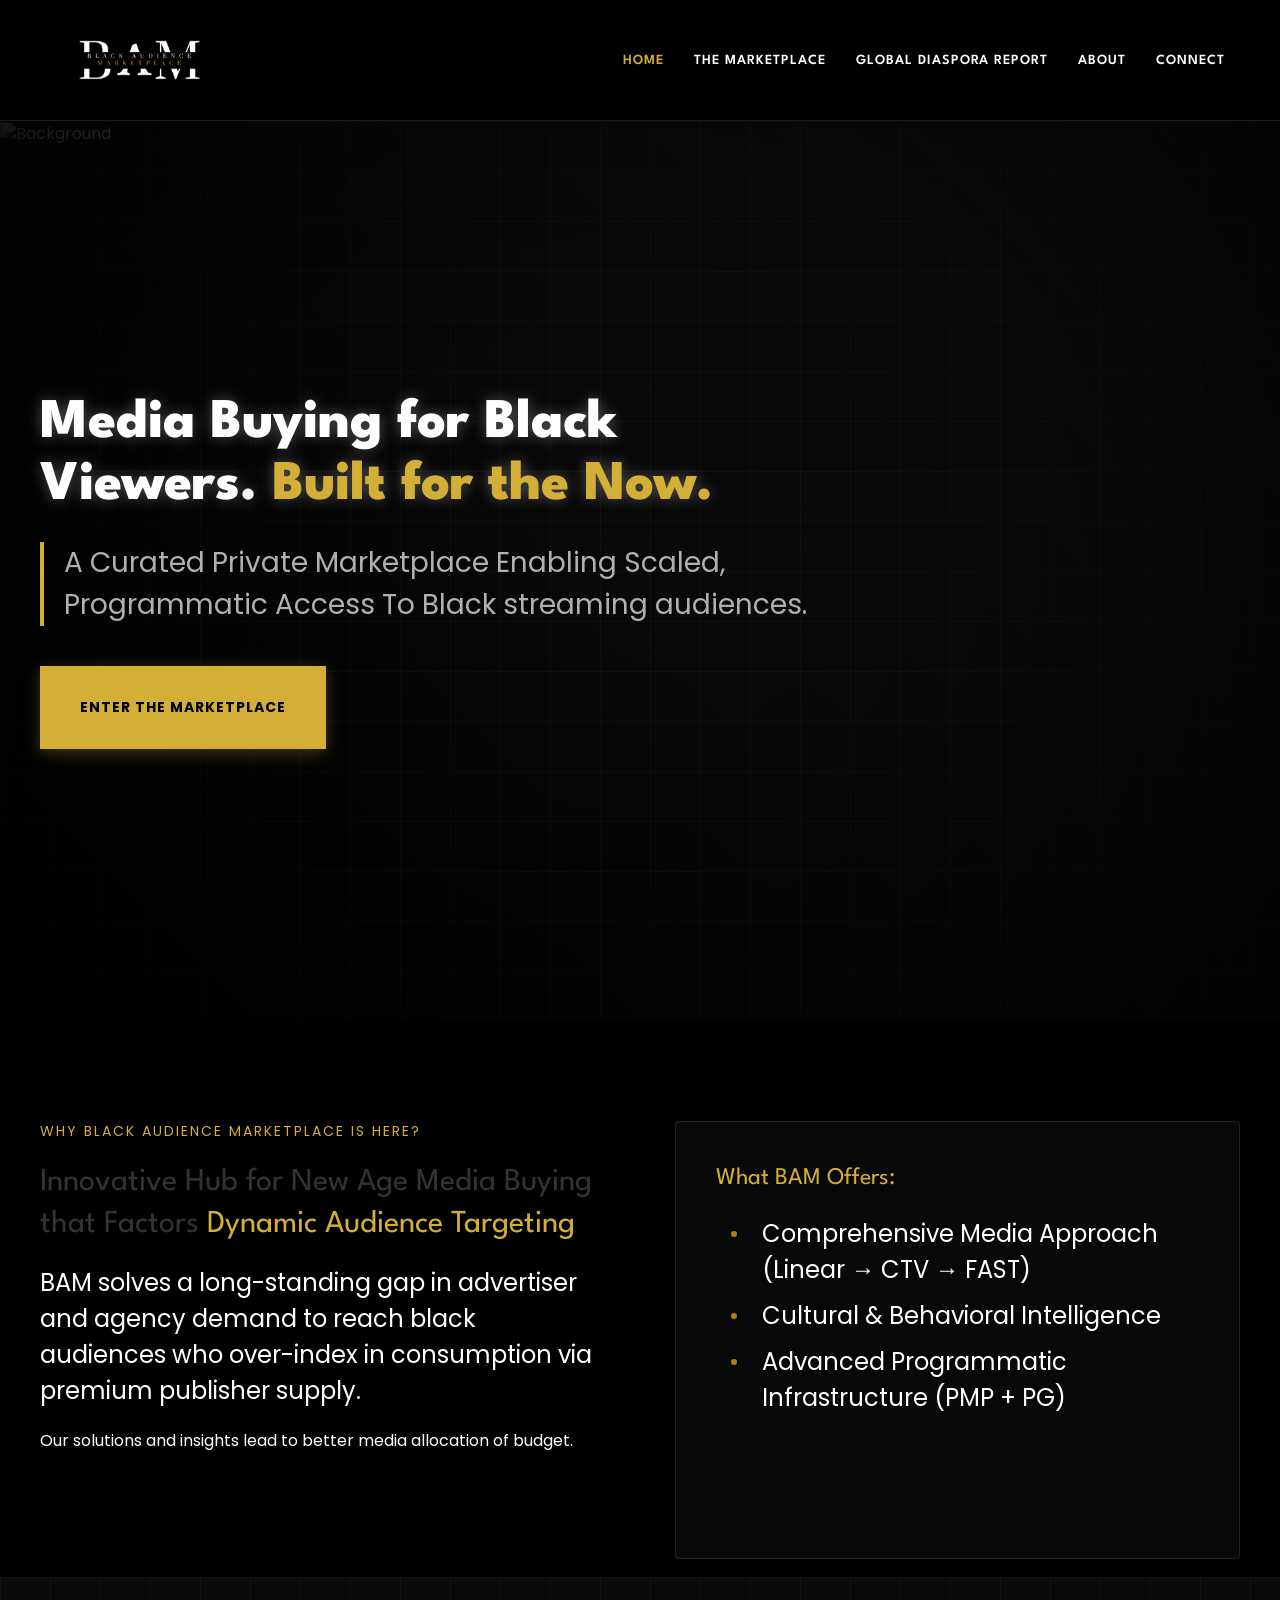
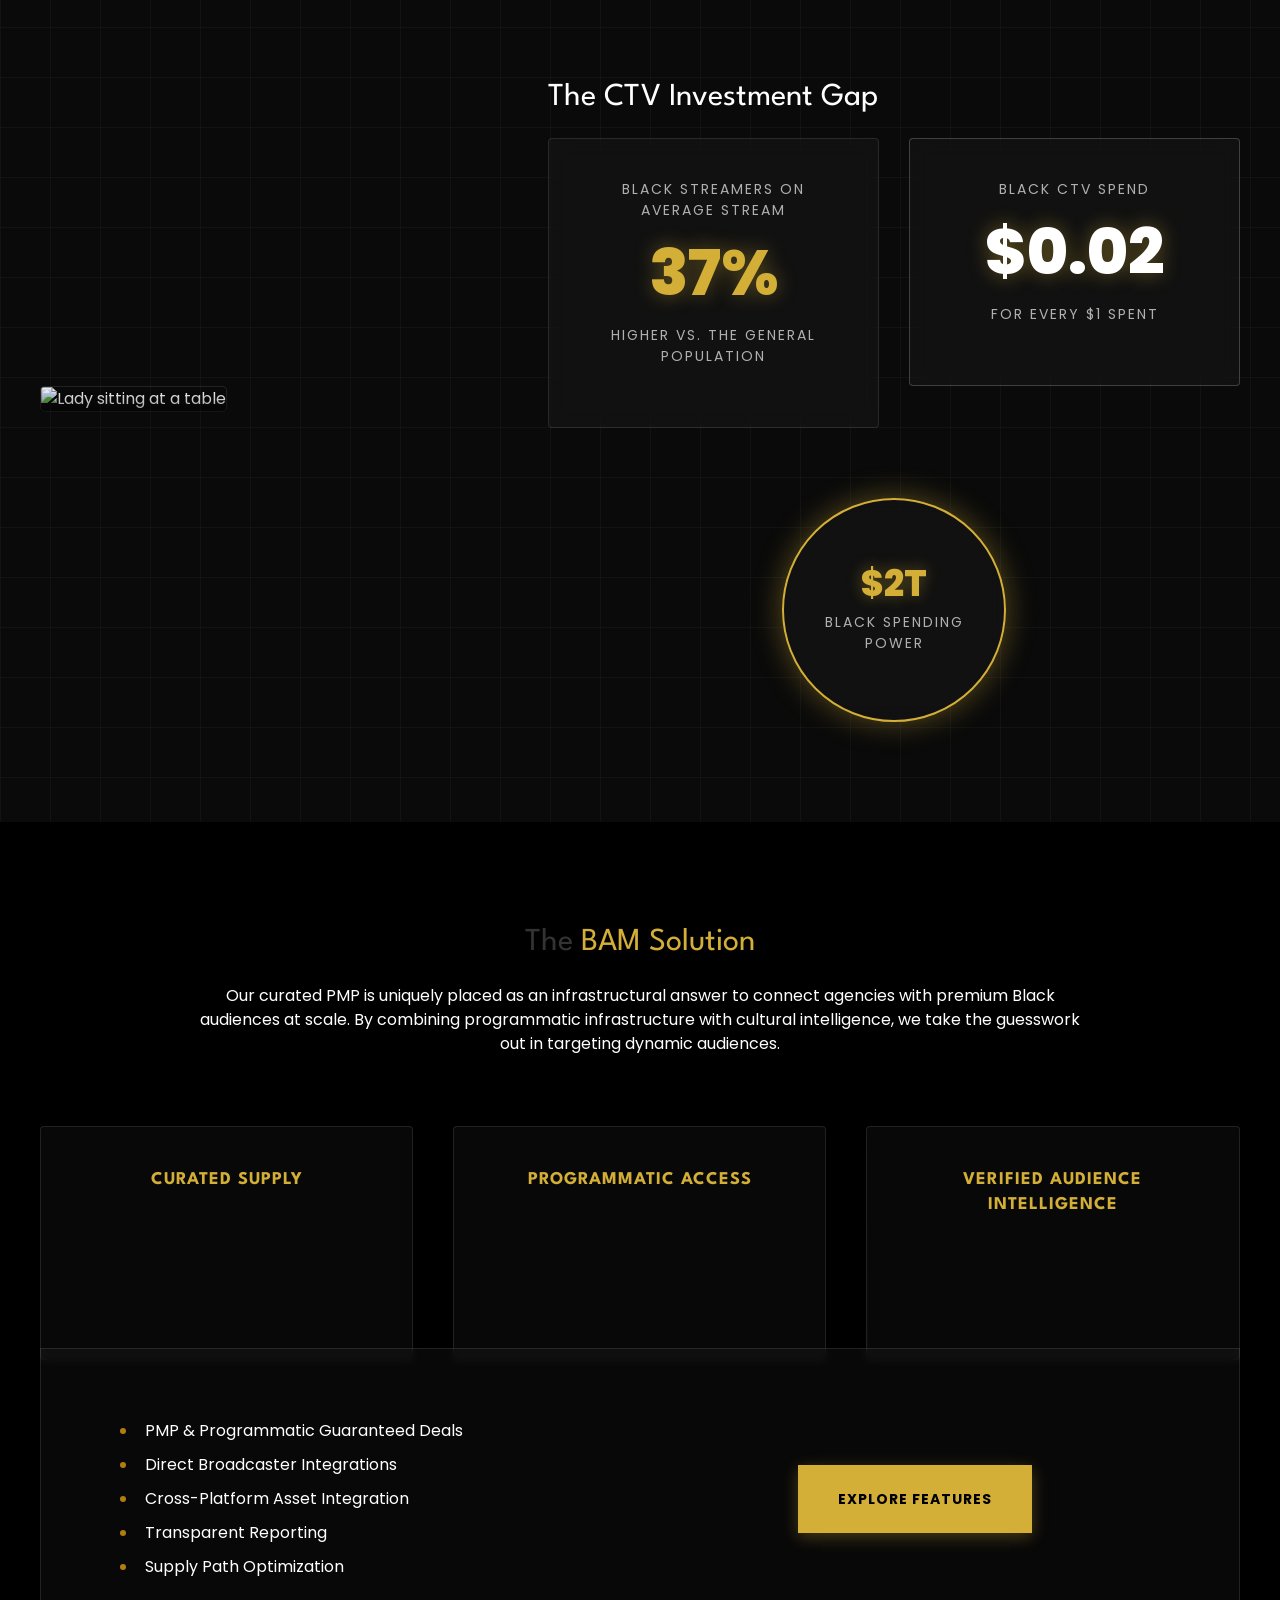
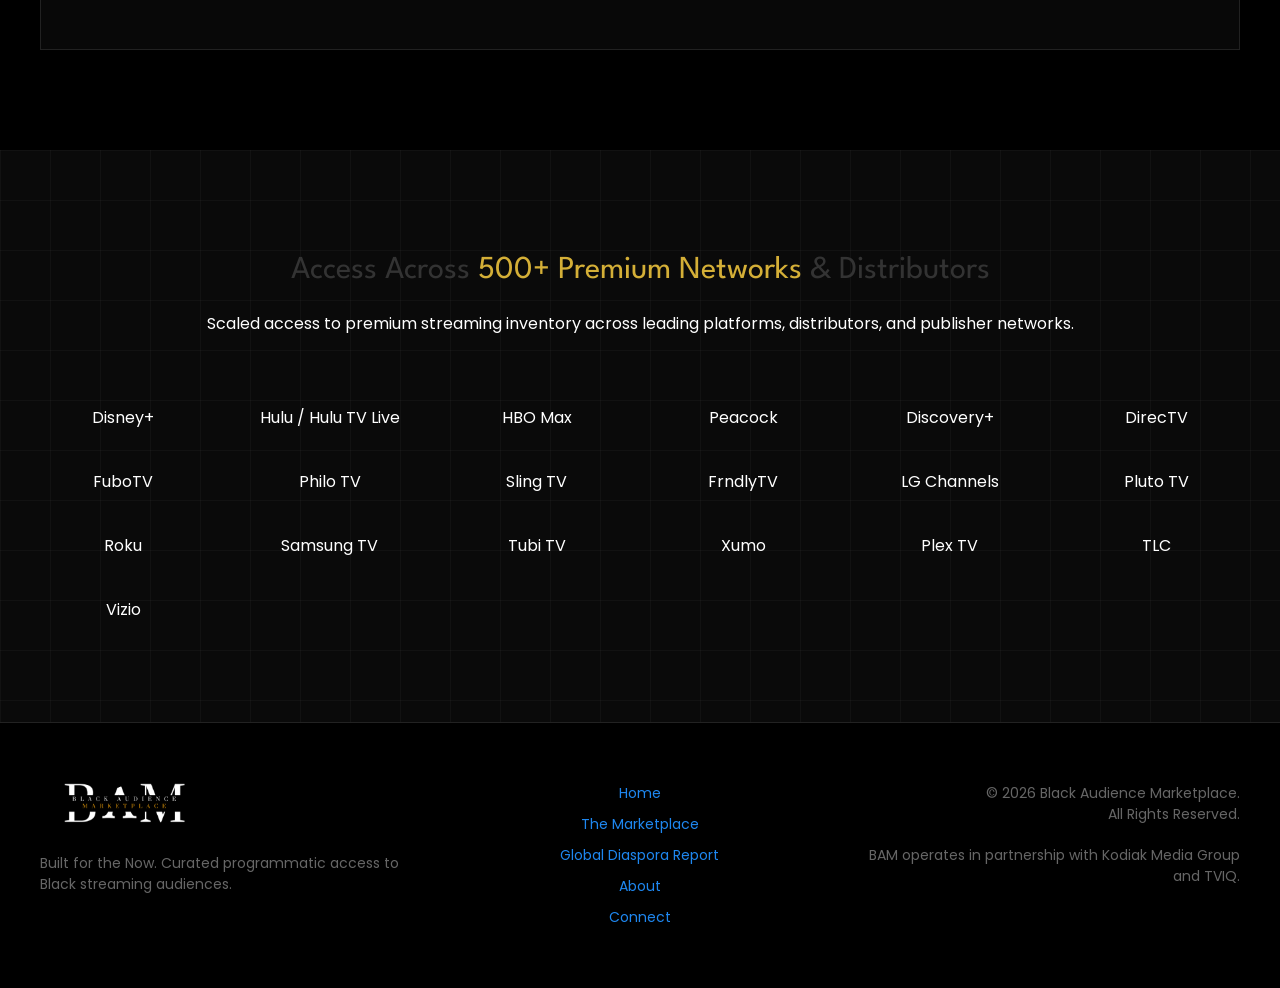
==== commit 41c18806: "feat: implement modern/futuristic 5-page website overhaul for BAM - Created Home, Marketplace, About" ====
--- a/index.html
+++ b/index.html
@@ -11,30 +11,50 @@
     <link rel="icon" type="image/png" href="assets/img/favicon.png">
     <style>
         .home-hero {
-            background: linear-gradient(rgba(0,0,0,0.6), rgba(0,0,0,0.6)), url('https://images.unsplash.com/photo-1522869635100-9f4c5e86aa37?auto=format&fit=crop&q=80&w=1920') no-repeat center center;
-            background-size: cover;
-            min-height: 80vh;
+            position: relative;
+            min-height: 100vh;
             display: flex;
             align-items: center;
+            overflow: hidden;
+            background: #000;
+        }
+        .hero-video-placeholder {
+            position: absolute;
+            top: 0;
+            left: 0;
+            width: 100%;
+            height: 100%;
+            z-index: 0;
+            background: linear-gradient(45deg, #000, #111);
+        }
+        .hero-video-placeholder::after {
+            content: '';
+            position: absolute;
+            top: 0;
+            left: 0;
+            width: 100%;
+            height: 100%;
+            background: radial-gradient(circle at center, transparent, #000);
+            opacity: 0.8;
+        }
+        .hero-content {
+            position: relative;
+            z-index: 1;
         }
         .stats-visual {
-            background: #0a0a0a;
-            border: 1px solid var(--accent-gold);
+            background: var(--glass-bg);
+            backdrop-filter: blur(10px);
+            border: 1px solid var(--glass-border);
             padding: 40px;
             position: relative;
             overflow: hidden;
-        }
-        .stats-visual h2 {
-            color: var(--accent-gold);
-            font-size: 3rem;
-            margin-bottom: 0;
-            line-height: 1;
+            border-radius: 4px;
         }
         .stat-circle {
             border: 2px solid var(--accent-gold);
             border-radius: 50%;
-            width: 150px;
-            height: 150px;
+            width: 180px;
+            height: 180px;
             display: flex;
             flex-direction: column;
             align-items: center;
@@ -42,11 +62,16 @@
             text-align: center;
             padding: 20px;
             margin: 0 auto;
+            background: var(--glass-bg);
+            backdrop-filter: blur(10px);
+            box-shadow: 0 0 30px var(--accent-gold-glow);
+            border-color: var(--accent-gold);
         }
         .stat-circle .value {
-            font-size: 24px;
+            font-size: 36px;
             font-weight: 800;
             color: var(--accent-gold);
+            text-shadow: 0 0 15px var(--accent-gold-glow);
         }
         .stat-circle .label {
             font-size: 10px;
@@ -103,22 +128,28 @@
 
 <!-- Section 1: Hero -->
 <section class="home-hero">
-    <div class="uk-container">
-        <div class="uk-width-2-3@m">
-            <h1 class="hero-title">Media Buying for Black Viewers. Built for the Now.</h1>
+    <div class="hero-video-placeholder">
+        <div class="grid-bg"></div>
+        <img src="https://images.unsplash.com/photo-1522869635100-9f4c5e86aa37?auto=format&fit=crop&q=80&w=1920" alt="Background" style="width:100%; height:100%; object-fit:cover; opacity:0.4;">
+    </div>
+    <div class="uk-container hero-content">
+        <div class="uk-width-2-3@m reveal reveal-left active">
+            <h1 class="hero-title glow-text">Media Buying for Black Viewers. <span style="color: var(--accent-gold);">Built for the Now.</span></h1>
             <p class="hero-subtitle">A Curated Private Marketplace Enabling Scaled, Programmatic Access To Black streaming audiences.</p>
-            <a href="marketplace.html" class="uk-button uk-button-primary-custom uk-button-large">Enter The Marketplace</a>
+            <div class="uk-margin-medium-top">
+                <a href="marketplace.html" class="uk-button uk-button-primary-custom uk-button-large">Enter The Marketplace</a>
+            </div>
         </div>
     </div>
 </section>
 
 <!-- Section 2: Two Columns -->
-<section class="section-padding">
+<section class="section-padding" style="position: relative;">
     <div class="uk-container">
         <div class="uk-grid uk-grid-large" data-uk-grid>
-            <div class="uk-width-1-2@m">
+            <div class="uk-width-1-2@m reveal reveal-left">
                 <p class="uk-text-small uk-text-uppercase" style="color: var(--accent-gold); letter-spacing: 2px;">Why Black Audience Marketplace Is Here?</p>
-                <h2 class="uk-heading-small uk-margin-small-top">Innovative Hub for New Age Media Buying that Factors Dynamic Audience Targeting</h2>
+                <h2 class="uk-heading-small uk-margin-small-top">Innovative Hub for New Age Media Buying that Factors <span style="color: var(--accent-gold);">Dynamic Audience Targeting</span></h2>
                 <p class="uk-text-large">BAM solves a long-standing gap in advertiser and agency demand to reach black audiences who over-index in consumption via premium publisher supply.</p>
                 <p>Our solutions and insights lead to better media allocation of budget.</p>
             </div>
@@ -137,36 +168,38 @@
 </section>
 
 <!-- Section 3: The CTV Investment Gap -->
-<section class="section-padding bg-dark-alt">
-    <div class="uk-container">
+<section class="section-padding bg-dark-alt" style="position: relative; overflow: hidden;">
+    <div class="grid-bg"></div>
+    <div class="uk-container" style="position: relative; z-index: 1;">
         <div class="uk-grid uk-grid-large uk-flex-middle" data-uk-grid>
-            <div class="uk-width-2-5@m">
+            <div class="uk-width-2-5@m reveal reveal-left">
                 <div class="uk-inline">
-                    <img src="https://images.unsplash.com/photo-1594909122845-11baa439b7bf?auto=format&fit=crop&q=80&w=800" alt="Lady sitting at a table" style="border: 1px solid #333;">
+                    <img src="https://images.unsplash.com/photo-1594909122845-11baa439b7bf?auto=format&fit=crop&q=80&w=800" alt="Lady sitting at a table" style="border: 1px solid var(--glass-border); border-radius: 4px;">
+                    <div class="uk-position-cover" style="background: linear-gradient(to top, rgba(0,0,0,0.4), transparent);"></div>
                 </div>
             </div>
             <div class="uk-width-3-5@m">
-                <h2 class="uk-margin-bottom" style="color: #fff;">The CTV Investment Gap</h2>
+                <h2 class="uk-margin-bottom reveal reveal-right" style="color: #fff;">The CTV Investment Gap</h2>
                 <div class="uk-grid uk-child-width-1-2@s uk-grid-medium" data-uk-grid>
-                    <div>
+                    <div class="reveal reveal-up">
                         <div class="stats-visual uk-text-center">
-                            <p class="uk-text-small">Black Streamers on Average Stream</p>
-                            <h2>+44%</h2>
-                            <p class="uk-text-small">Higher vs. the General Population</p>
+                            <p class="stat-label">Black Streamers on Average Stream</p>
+                            <span class="stat-number" data-target="44">+0%</span>
+                            <p class="stat-label">Higher vs. the General Population</p>
                         </div>
                     </div>
-                    <div>
-                        <div class="stats-visual uk-text-center" style="border-color: #f00;">
-                            <p class="uk-text-small">Black CTV Spend</p>
-                            <h2 style="color: #f00;">&lt; $.02</h2>
-                            <p class="uk-text-small">For Every $1 Spent</p>
+                    <div class="reveal reveal-up" style="transition-delay: 0.2s;">
+                        <div class="stats-visual uk-text-center" style="border-color: rgba(255, 255, 255, 0.2);">
+                            <p class="stat-label">Black CTV Spend</p>
+                            <span class="stat-number" data-target="0.02" style="color: #fff;">$0.00</span>
+                            <p class="stat-label">For Every $1 Spent</p>
                         </div>
                     </div>
                 </div>
-                <div class="uk-margin-large-top uk-text-center">
+                <div class="uk-margin-large-top uk-text-center reveal reveal-up" style="transition-delay: 0.4s;">
                     <div class="stat-circle">
-                        <span class="value">$2T</span>
-                        <span class="label">Black Spending Power</span>
+                        <span class="stat-number value" data-target="2">$0</span>
+                        <span class="stat-label">Black Spending Power</span>
                     </div>
                 </div>
             </div>
@@ -175,31 +208,31 @@
 </section>
 
 <!-- Section 4: The BAM Solution -->
-<section class="section-padding">
+<section class="section-padding" style="position: relative;">
     <div class="uk-container">
-        <div class="uk-text-center uk-margin-large-bottom">
-            <h2 class="uk-heading-small">The BAM Solution</h2>
+        <div class="uk-text-center uk-margin-large-bottom reveal reveal-up">
+            <h2 class="uk-heading-small">The <span style="color: var(--accent-gold);">BAM Solution</span></h2>
             <p class="uk-container-small uk-margin-auto">Our curated PMP is uniquely placed as an infrastructural answer to connect agencies with premium Black audiences at scale. By combining programmatic infrastructure with cultural intelligence, we take the guesswork out in targeting dynamic audiences.</p>
         </div>
         <div class="uk-grid uk-child-width-1-3@m uk-margin-large-top" data-uk-grid>
-            <div class="uk-text-center">
+            <div class="uk-text-center reveal reveal-up" style="transition-delay: 0.1s;">
                 <div class="insight-card">
                     <h4>Curated Supply</h4>
                 </div>
             </div>
-            <div class="uk-text-center">
+            <div class="uk-text-center reveal reveal-up" style="transition-delay: 0.2s;">
                 <div class="insight-card">
                     <h4>Programmatic Access</h4>
                 </div>
             </div>
-            <div class="uk-text-center">
+            <div class="uk-text-center reveal reveal-up" style="transition-delay: 0.3s;">
                 <div class="insight-card">
                     <h4>Verified Audience Intelligence</h4>
                 </div>
             </div>
         </div>
 
-        <div class="uk-margin-large-top bg-dark-alt uk-padding-large">
+        <div class="uk-margin-large-top bg-dark-alt uk-padding-large reveal reveal-up" style="border: 1px solid var(--glass-border); background: var(--glass-bg); backdrop-filter: blur(5px);">
              <div class="uk-grid uk-child-width-1-2@m" data-uk-grid>
                  <div>
                      <ul class="uk-list uk-list-bullet">
@@ -219,14 +252,15 @@
 </section>
 
 <!-- Section 5: Access Across 500+ Premium Networks -->
-<section class="section-padding bg-dark-alt">
-    <div class="uk-container">
-        <div class="uk-text-center uk-margin-large-bottom">
-            <h2 class="uk-heading-small">Access Across 500+ Premium Networks & Distributors</h2>
+<section class="section-padding bg-dark-alt" style="position: relative;">
+    <div class="grid-bg"></div>
+    <div class="uk-container" style="position: relative; z-index: 1;">
+        <div class="uk-text-center uk-margin-large-bottom reveal reveal-up">
+            <h2 class="uk-heading-small">Access Across <span style="color: var(--accent-gold);">500+ Premium Networks</span> & Distributors</h2>
             <p>Scaled access to premium streaming inventory across leading platforms, distributors, and publisher networks.</p>
         </div>
 
-        <div class="uk-grid uk-child-width-1-4@s uk-child-width-1-6@m logo-grid uk-flex-middle uk-text-center" data-uk-grid>
+        <div class="uk-grid uk-child-width-1-4@s uk-child-width-1-6@m logo-grid uk-flex-middle uk-text-center reveal reveal-up" data-uk-grid>
             <div>Disney+</div>
             <div>Hulu / Hulu TV Live</div>
             <div>HBO Max</div>
@@ -275,5 +309,6 @@
 </footer>
 
 <script src="assets/js/vendors.min.js"></script>
+<script src="site.js"></script>
 </body>
 </html>
--- a/custom.css
+++ b/custom.css
@@ -3,12 +3,15 @@
 :root {
     --bg-color: #000000;
     --section-bg: #0a0a0a;
-    --card-bg: #141414;
+    --card-bg: rgba(20, 20, 20, 0.6);
     --text-primary: #ffffff;
-    --text-secondary: #a0a0a0;
-    --accent-gold: #b07d10;
-    --accent-gold-hover: #d49a15;
-    --border-color: #333333;
+    --text-secondary: #b0b0b0;
+    --accent-gold: #d4af37;
+    --accent-gold-glow: rgba(212, 175, 55, 0.4);
+    --accent-gold-hover: #f1c40f;
+    --border-color: rgba(255, 255, 255, 0.1);
+    --glass-bg: rgba(255, 255, 255, 0.03);
+    --glass-border: rgba(255, 255, 255, 0.1);
     --font-main: 'Poppins', sans-serif;
     --font-heading: 'League Spartan', sans-serif;
 }
@@ -17,6 +20,11 @@
     background-color: var(--bg-color);
     color: var(--text-primary);
     font-family: var(--font-main);
+    overflow-x: hidden;
+    background-image:
+        radial-gradient(circle at 20% 30%, rgba(176, 125, 16, 0.05) 0%, transparent 40%),
+        radial-gradient(circle at 80% 70%, rgba(176, 125, 16, 0.05) 0%, transparent 40%);
+    background-attachment: fixed;
 }
 
 h1, h2, h3, h4, h5, h6, .hero-label, .uk-navbar-nav > li > a {
@@ -80,18 +88,38 @@
 }
 
 .insight-card {
-    background: var(--card-bg);
+    background: var(--glass-bg);
+    backdrop-filter: blur(12px);
+    -webkit-backdrop-filter: blur(12px);
     padding: 40px;
-    border: 1px solid var(--border-color);
+    border: 1px solid var(--glass-border);
     height: 100%;
-    transition: all 0.4s ease;
-    border-radius: 0; /* Rectangular */
+    transition: all 0.5s cubic-bezier(0.4, 0, 0.2, 1);
+    border-radius: 4px;
+    position: relative;
+    overflow: hidden;
+}
+
+.insight-card::before {
+    content: '';
+    position: absolute;
+    top: 0;
+    left: 0;
+    width: 100%;
+    height: 100%;
+    background: linear-gradient(45deg, transparent, rgba(212, 175, 55, 0.05), transparent);
+    transform: translateX(-100%);
+    transition: 0.6s;
+}
+
+.insight-card:hover::before {
+    transform: translateX(100%);
 }
 
 .insight-card:hover {
     border-color: var(--accent-gold);
-    transform: translateY(-10px);
-    box-shadow: 0 10px 40px rgba(0,0,0,0.5);
+    transform: translateY(-12px) scale(1.02);
+    box-shadow: 0 20px 50px rgba(0,0,0,0.5), 0 0 20px var(--accent-gold-glow);
 }
 
 .insight-card h4 {
@@ -115,13 +143,36 @@
 .uk-button-primary-custom {
     background-color: var(--accent-gold);
     color: #000;
-    border: 2px solid var(--accent-gold);
+    border: none;
+    position: relative;
+    z-index: 1;
+    overflow: hidden;
+    box-shadow: 0 4px 15px rgba(212, 175, 55, 0.3);
+}
+
+.uk-button-primary-custom::after {
+    content: '';
+    position: absolute;
+    top: 0;
+    left: 0;
+    width: 100%;
+    height: 100%;
+    background: #fff;
+    z-index: -1;
+    transform: scaleX(0);
+    transform-origin: right;
+    transition: transform 0.5s cubic-bezier(0.4, 0, 0.2, 1);
+}
+
+.uk-button-primary-custom:hover::after {
+    transform: scaleX(1);
+    transform-origin: left;
 }
 
 .uk-button-primary-custom:hover {
-    background-color: var(--accent-gold-hover);
-    border-color: var(--accent-gold-hover);
     color: #000;
+    box-shadow: 0 6px 25px rgba(212, 175, 55, 0.5);
+    transform: translateY(-2px);
 }
 
 .uk-button-secondary-custom {
@@ -236,6 +287,73 @@
     background-image: url("data:image/svg+xml;charset=UTF-8,%3Csvg%20width%3D%226%22%20height%3D%226%22%20viewBox%3D%220%200%206%206%22%20xmlns%3D%22http%3A//www.w3.org/2000/svg%22%3E%3Ccircle%20fill%3D%22%23b07d10%22%20cx%3D%223%22%20cy%3D%223%22%20r%3D%223%22%20/%3E%3C/svg%3E");
 }
 
+/* Animations */
+@keyframes fadeInUp {
+    from {
+        opacity: 0;
+        transform: translateY(30px);
+    }
+    to {
+        opacity: 1;
+        transform: translateY(0);
+    }
+}
+
+.reveal {
+    opacity: 0;
+    transition: all 0.8s cubic-bezier(0.4, 0, 0.2, 1);
+}
+
+.reveal.active {
+    opacity: 1;
+    transform: translateY(0);
+}
+
+.reveal-up { transform: translateY(40px); }
+.reveal-left { transform: translateX(-40px); }
+.reveal-right { transform: translateX(40px); }
+
+.reveal.active {
+    transform: translate(0, 0);
+}
+
+/* Modern Stats */
+.stat-number {
+    font-size: 64px;
+    font-weight: 800;
+    color: var(--accent-gold);
+    display: block;
+    line-height: 1;
+    margin-bottom: 10px;
+    text-shadow: 0 0 20px var(--accent-gold-glow);
+}
+
+.stat-label {
+    font-size: 14px;
+    text-transform: uppercase;
+    letter-spacing: 2px;
+    color: var(--text-secondary);
+}
+
+.glow-text {
+    text-shadow: 0 0 15px rgba(255, 255, 255, 0.3);
+}
+
+/* Grid Background Effect */
+.grid-bg {
+    position: absolute;
+    top: 0;
+    left: 0;
+    width: 100%;
+    height: 100%;
+    background-image:
+        linear-gradient(rgba(255, 255, 255, 0.03) 1px, transparent 1px),
+        linear-gradient(90deg, rgba(255, 255, 255, 0.03) 1px, transparent 1px);
+    background-size: 50px 50px;
+    pointer-events: none;
+    z-index: 0;
+}
+
 /* Mobile Responsiveness */
 @media (max-width: 959px) {
     .hero-section {
